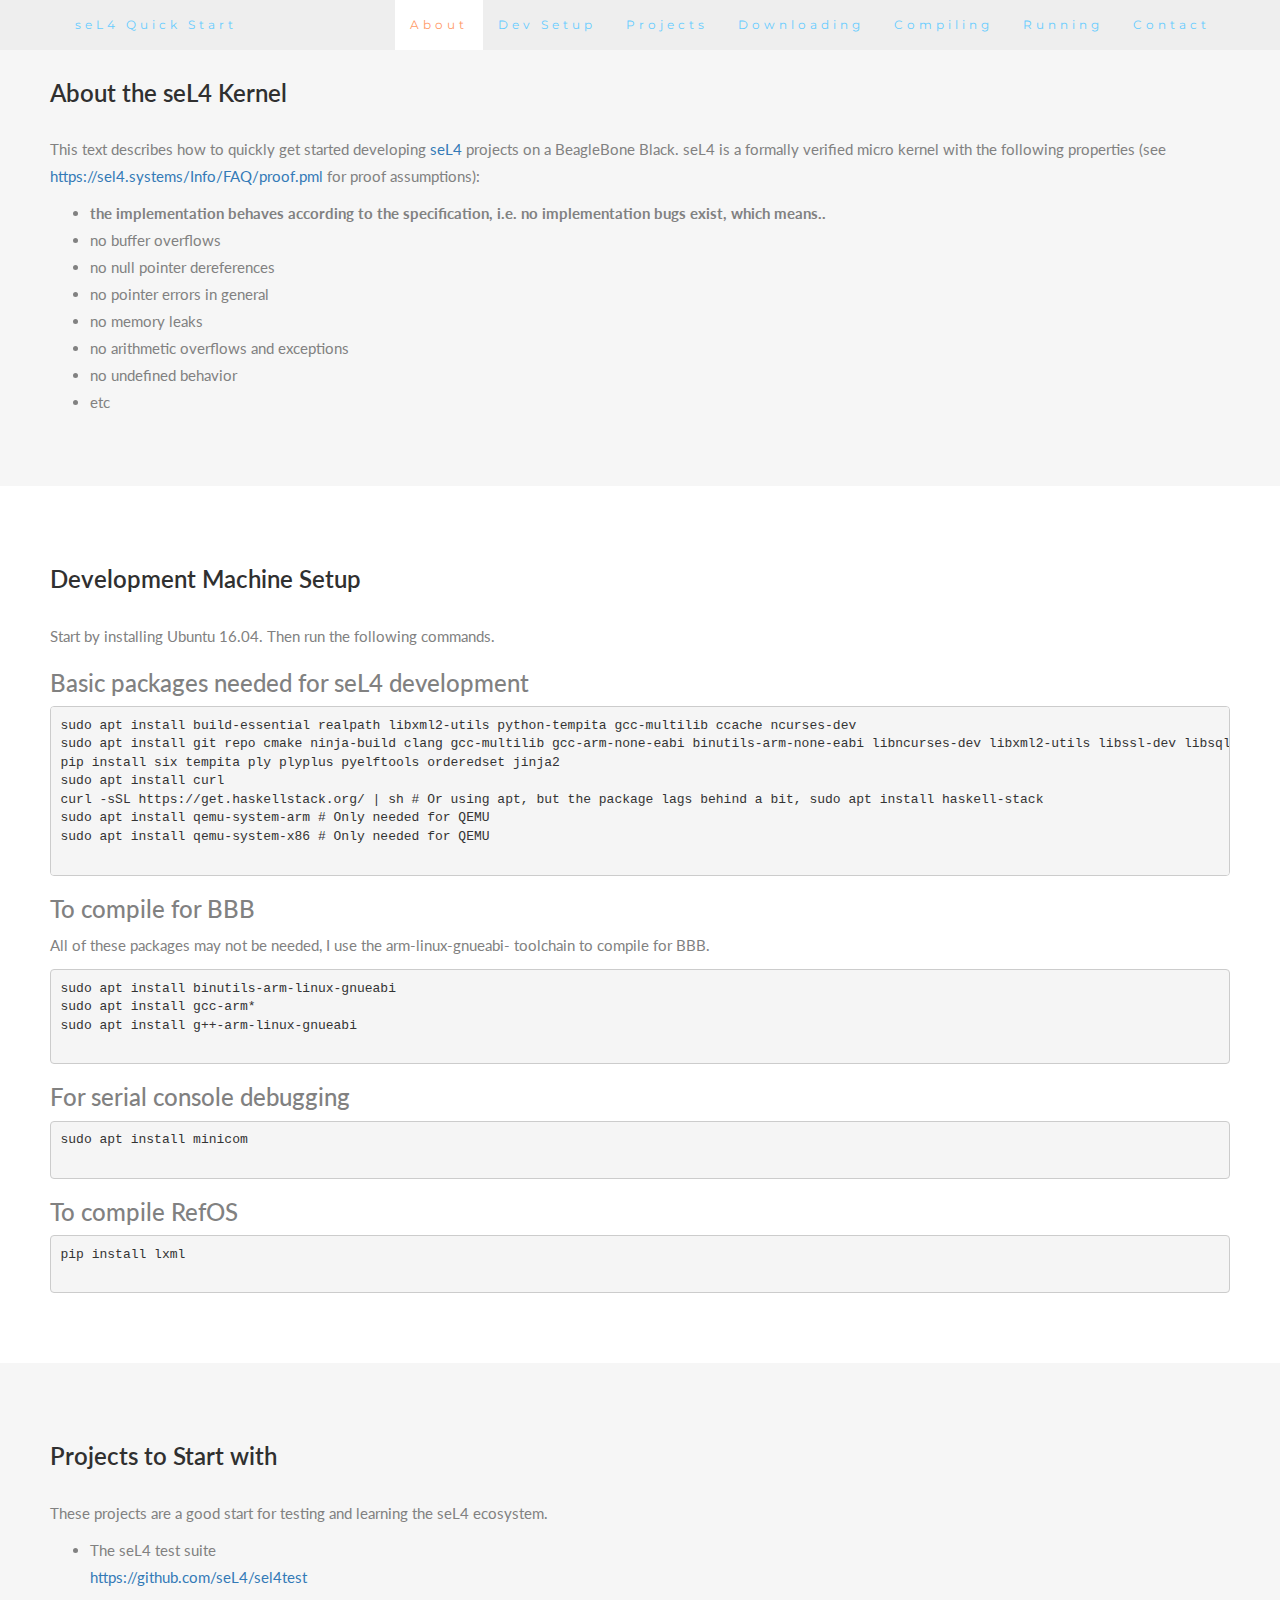
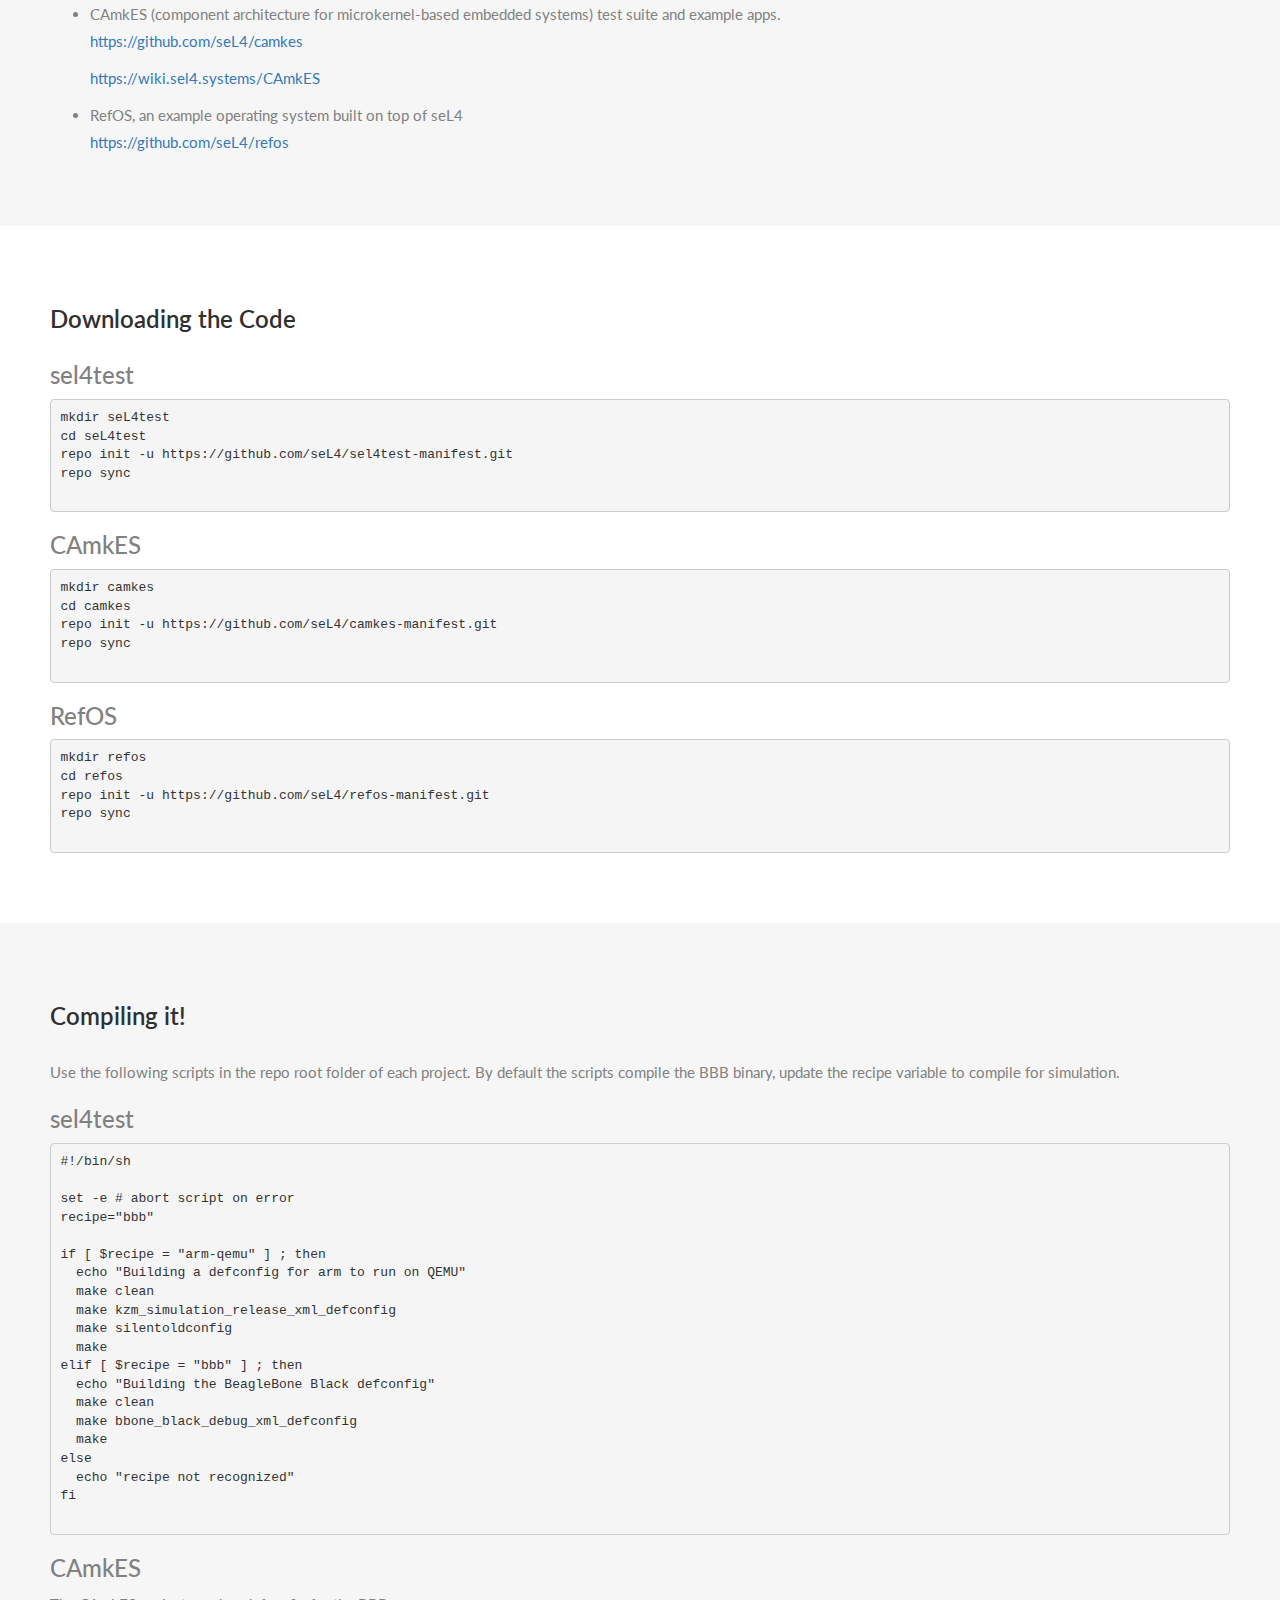
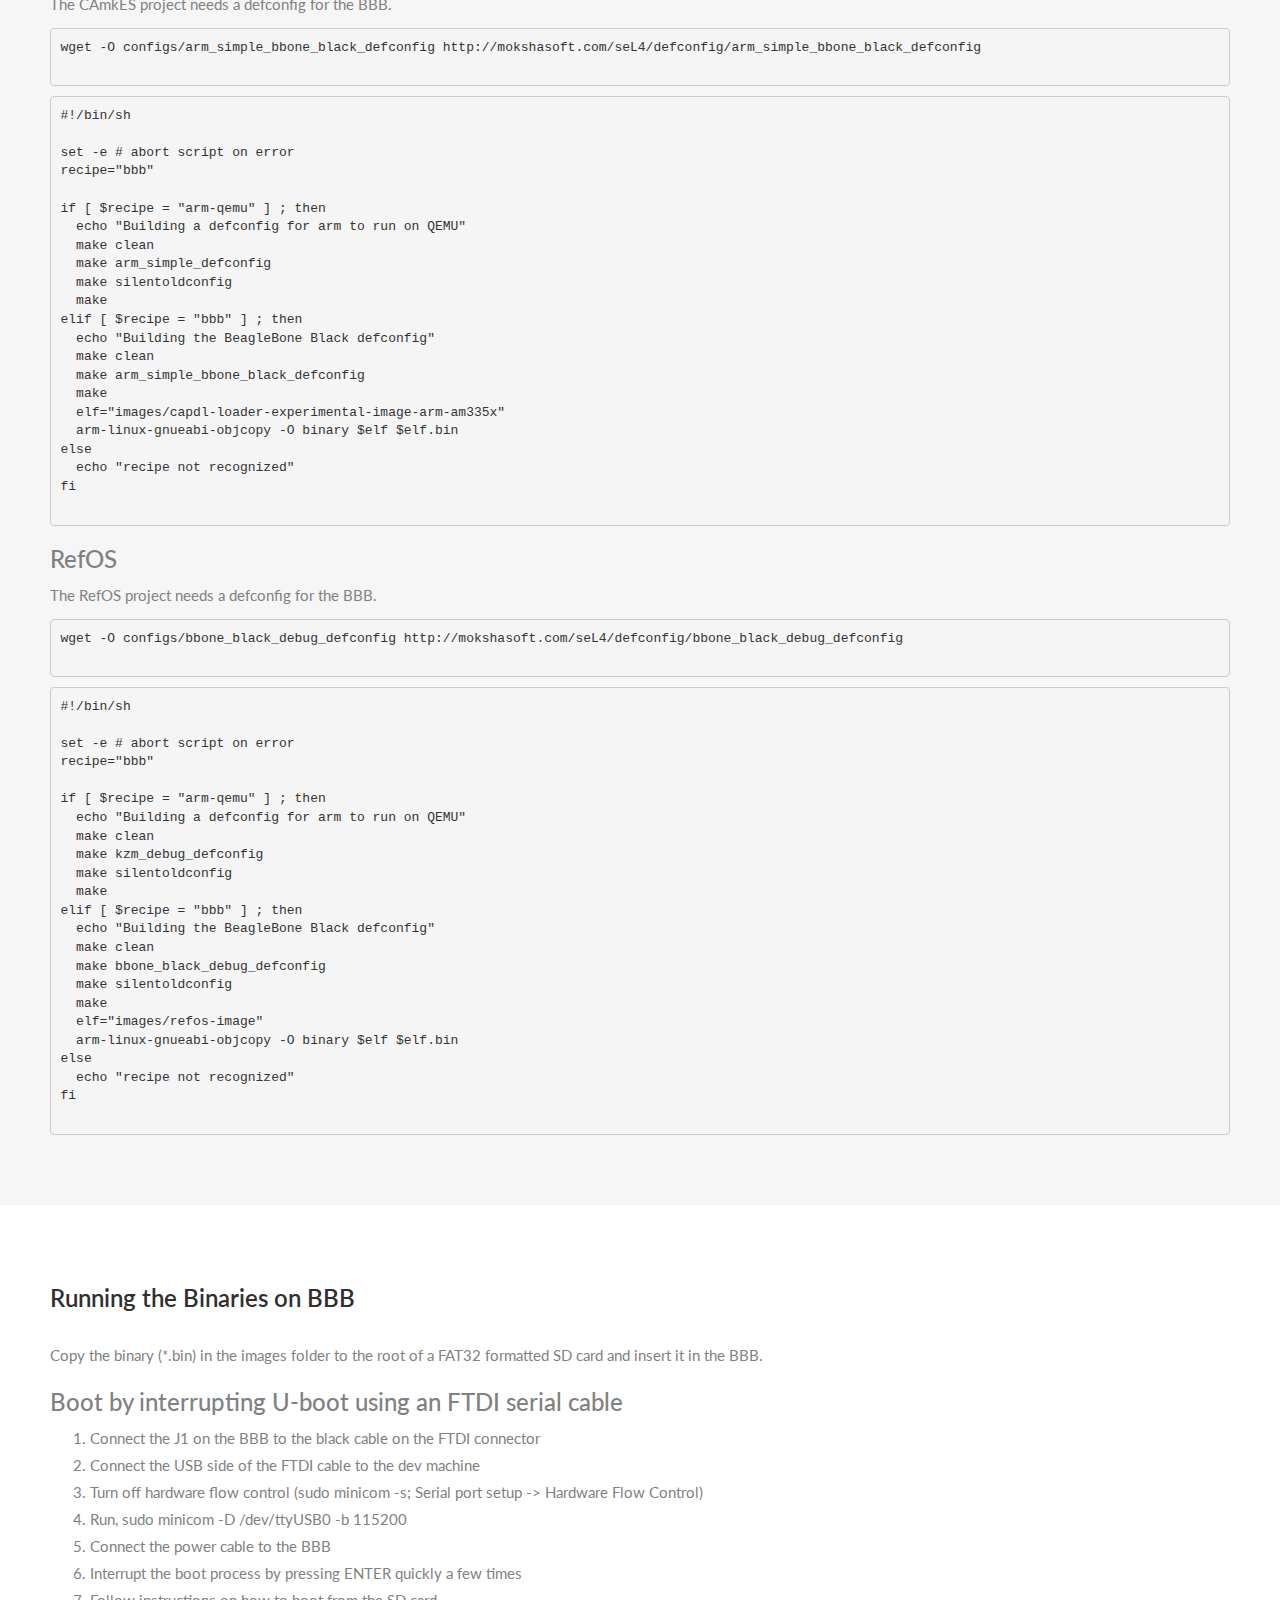
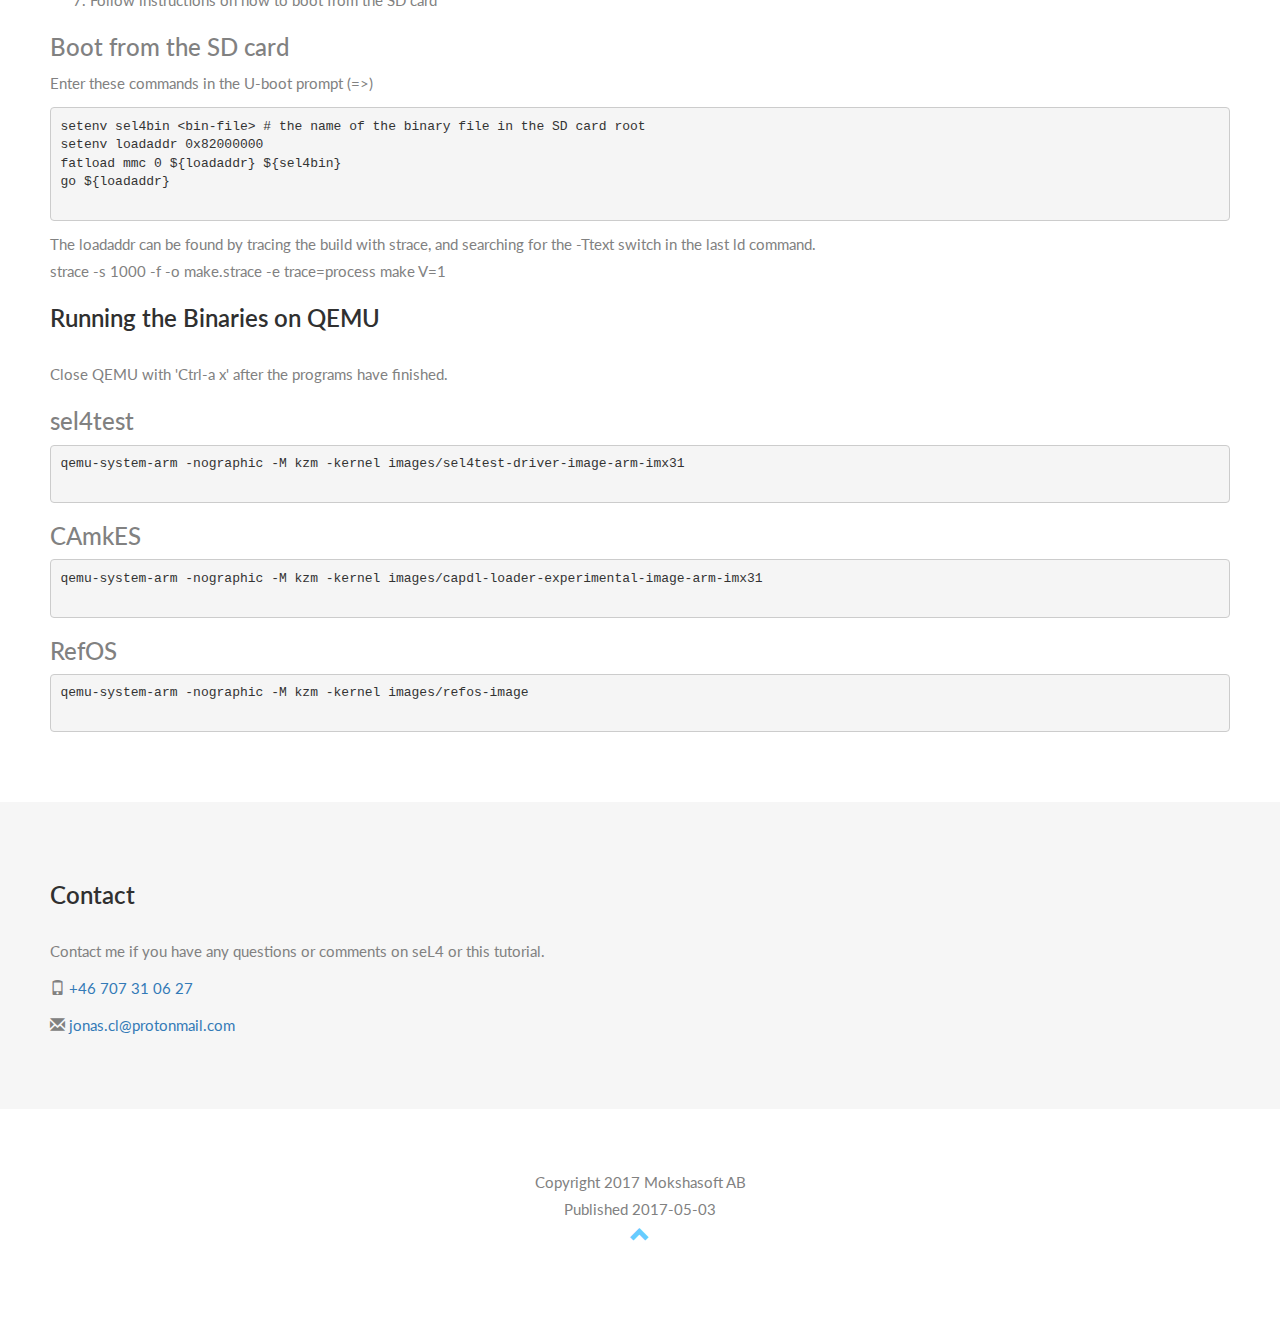
==== index.html @ 3c660209 "The seL4 Quick Start Guide on mokshasoft.com" ====
<!DOCTYPE html>
<html lang="en">
<head>
  <title>Mokshasoft AB - seL4 Quick Start</title>
  <meta charset="utf-8">
  <meta name="viewport" content="width=device-width, initial-scale=1">

  <link rel="stylesheet" href="https://maxcdn.bootstrapcdn.com/bootstrap/3.3.7/css/bootstrap.min.css">
  <link href="https://fonts.googleapis.com/css?family=Montserrat" rel="stylesheet" type="text/css">
  <link href="https://fonts.googleapis.com/css?family=Lato" rel="stylesheet" type="text/css">
  <script src="https://ajax.googleapis.com/ajax/libs/jquery/3.1.1/jquery.min.js"></script>
  <script src="https://maxcdn.bootstrapcdn.com/bootstrap/3.3.7/js/bootstrap.min.js"></script>
  <link rel="stylesheet" media="screen" href="https://fontlibrary.org/face/cmu-serif" type="text/css"/>

  <style>
  body {
      font: 400 15px Lato, sans-serif;
      line-height: 1.8;
      color: #818181;
  }
  h2 {
      font-size: 24px;
      color: #303030;
      font-weight: 600;
      margin-bottom: 30px;
  }
  h4 {
      font-size: 19px;
      line-height: 1.375em;
      color: #303030;
      font-weight: 400;
      margin-bottom: 30px;
  }
  .jumbotron {
      background-color: #ffffff;
      color: #fff;
      padding: 70px 25px 40px 25px;
      font-family: Montserrat, sans-serif;
  }
  .container-fluid {
      padding: 60px 50px;
  }
  .bg-grey {
      background-color: #f6f6f6;
  }
  .item h4 {
      font-size: 19px;
      line-height: 1.375em;
      font-weight: 400;
      font-style: italic;
      margin: 70px 0;
  }
  .item span {
      font-style: normal;
  }
  .navbar {
      margin-bottom: 0;
      background-color: #eeeeee;
      z-index: 9999;
      border: 0;
      font-size: 12px !important;
      line-height: 1.42857143 !important;
      letter-spacing: 4px;
      border-radius: 0;
      font-family: Montserrat, sans-serif;
  }
  .navbar li a, .navbar .navbar-brand {
      color: #66ccff !important;
  }
  .navbar-nav li a:hover, .navbar-nav li.active a {
      color: #ff9966 !important;
      background-color: #fff !important;
  }
  .navbar-default .navbar-toggle {
      border-color: transparent;
      color: #fff !important;
  }
  footer .glyphicon {
      font-size: 20px;
      margin-bottom: 20px;
      color: #66ccff;
  }
  .slideanim {visibility:hidden;}
  .slide {
      animation-name: slide;
      -webkit-animation-name: slide;
      animation-duration: 1s;
      -webkit-animation-duration: 1s;
      visibility: visible;
  }
  @keyframes slide {
    0% {
      opacity: 0;
      -webkit-transform: translateY(70%);
    }
    100% {
      opacity: 1;
      -webkit-transform: translateY(0%);
    }
  }
  @-webkit-keyframes slide {
    0% {
      opacity: 0;
      -webkit-transform: translateY(70%);
    }
    100% {
      opacity: 1;
      -webkit-transform: translateY(0%);
    }
  }
  @media screen and (max-width: 768px) {
    .col-sm-4 {
      text-align: center;
      margin: 25px 0;
    }
    .btn-lg {
        width: 100%;
        margin-bottom: 35px;
    }
  }
  </style>
</head>
<body id="menu" data-spy="scroll" data-target=".navbar" data-offset="60">

<nav class="navbar navbar-default navbar-fixed-top">
  <div class="container">
    <div class="navbar-header">
      <button type="button" class="navbar-toggle" data-toggle="collapse" data-target="#myNavbar">
        <span class="icon-bar"></span>
        <span class="icon-bar"></span>
        <span class="icon-bar"></span>
      </button>
      <div>
        <a class="navbar-brand" href="#menu" style="padding-left:20px;font-size:12px;">seL4 Quick Start</a>
      </div>
    </div>
    <div class="collapse navbar-collapse" id="myNavbar">
      <ul class="nav navbar-nav navbar-right">
        <li><a href="#about">About</a></li>
        <li><a href="#devsetup">Dev Setup</a></li>
        <li><a href="#projects">Projects</a></li>
        <li><a href="#downloading">Downloading</a></li>
        <li><a href="#compiling">Compiling</a></li>
        <li><a href="#running">Running</a></li>
        <li><a href="#contact">Contact</a></li>
      </ul>
    </div>
  </div>
</nav>

<!-- Container (About) -->
<div id="about" class="container-fluid bg-grey">
  <div class="row">
    <div class="col-sm-12">
      <h2>About the seL4 Kernel</h2>
      <p>This text describes how to quickly get started developing <a href="https://sel4.systems">seL4</a> projects on a BeagleBone Black. seL4 is a formally verified micro kernel with the following properties (see <a href="https://sel4.systems/Info/FAQ/proof.pml">https://sel4.systems/Info/FAQ/proof.pml</a> for proof assumptions):</p>

      <ul>
        <li><b>the implementation behaves according to the specification, i.e. no implementation bugs exist, which means..</b></li>
        <li>no buffer overflows</li>
        <li>no null pointer dereferences</li>
        <li>no pointer errors in general</li>
        <li>no memory leaks</li>
        <li>no arithmetic overflows and exceptions</li>
        <li>no undefined behavior</li>
        <li>etc</li>
      </ul>
    </div>
  </div>
</div>

<!-- Container (Dev Setup) -->
<div id="devsetup" class="container-fluid">
  <div class="row">
    <div class="col-sm-12">
      <h2>Development Machine Setup</h2>
      <p>Start by installing Ubuntu 16.04. Then run the following commands.</p>
      <h3>Basic packages needed for seL4 development</h3>
      <pre>
sudo apt install build-essential realpath libxml2-utils python-tempita gcc-multilib ccache ncurses-dev
sudo apt install git repo cmake ninja-build clang gcc-multilib gcc-arm-none-eabi binutils-arm-none-eabi libncurses-dev libxml2-utils libssl-dev libsqlite3-dev libcunit1-dev expect python-pip
pip install six tempita ply plyplus pyelftools orderedset jinja2
sudo apt install curl
curl -sSL https://get.haskellstack.org/ | sh # Or using apt, but the package lags behind a bit, sudo apt install haskell-stack
sudo apt install qemu-system-arm # Only needed for QEMU
sudo apt install qemu-system-x86 # Only needed for QEMU
      </pre>
      <h3>To compile for BBB</h3>
      <p>All of these packages may not be needed, I use the arm-linux-gnueabi- toolchain to compile for BBB.</p>
      <pre>
sudo apt install binutils-arm-linux-gnueabi
sudo apt install gcc-arm*
sudo apt install g++-arm-linux-gnueabi
      </pre>
      <h3>For serial console debugging</h3>
      <pre>
sudo apt install minicom
      </pre>
      <h3>To compile RefOS</h3>
      <pre>
pip install lxml
      </pre>
    </div>
  </div>
</div>

<!-- Container (Projects) -->
<div id="projects" class="container-fluid bg-grey">
  <div class="row">
    <div class="col-sm-12">
      <h2>Projects to Start with</h2>
      <p>These projects are a good start for testing and learning the seL4 ecosystem.</p>
      <ul>
        <li>The seL4 test suite
          <p><a href="https://github.com/seL4/sel4test">https://github.com/seL4/sel4test</a></p>
        </li>
        <li>CAmkES (component architecture for microkernel-based embedded systems) test suite and example apps.
          <p><a href="https://github.com/seL4/camkes">https://github.com/seL4/camkes</a></p>
          <p><a href="https://wiki.sel4.systems/CAmkES/">https://wiki.sel4.systems/CAmkES</a></p>
        </li>
        <li>RefOS, an example operating system built on top of seL4
          <p><a href="https://github.com/seL4/refos">https://github.com/seL4/refos</a></p>
        </li>
      </ul>
    </div>
  </div>
</div>

<!-- Container (Downloading) -->
<div id="downloading" class="container-fluid">
  <div class="row">
    <div class="col-sm-12">
      <h2>Downloading the Code</h2>
      <h3>sel4test</h3>
      <pre>
mkdir seL4test
cd seL4test
repo init -u https://github.com/seL4/sel4test-manifest.git
repo sync
      </pre>
      <h3>CAmkES</h3>
      <pre>
mkdir camkes
cd camkes
repo init -u https://github.com/seL4/camkes-manifest.git
repo sync
      </pre>
      <h3>RefOS</h3>
      <pre>
mkdir refos
cd refos
repo init -u https://github.com/seL4/refos-manifest.git
repo sync
      </pre>
    </div>
  </div>
</div>

<!-- Container (Compiling) -->
<div id="compiling" class="container-fluid bg-grey">
  <div class="row">
    <div class="col-sm-12">
      <h2>Compiling it!</h2>
      <p>Use the following scripts in the repo root folder of each project. By default the scripts compile the BBB binary, update the recipe variable to compile for simulation.</p>
      <h3>sel4test</h3>
      <pre>
#!/bin/sh

set -e # abort script on error
recipe="bbb"

if [ $recipe = "arm-qemu" ] ; then
  echo "Building a defconfig for arm to run on QEMU"
  make clean
  make kzm_simulation_release_xml_defconfig
  make silentoldconfig
  make
elif [ $recipe = "bbb" ] ; then
  echo "Building the BeagleBone Black defconfig"
  make clean
  make bbone_black_debug_xml_defconfig
  make
else
  echo "recipe not recognized"
fi
      </pre>
      <h3>CAmkES</h3>
      <p>The CAmkES project needs a defconfig for the BBB.</p>
      <pre>
wget -O configs/arm_simple_bbone_black_defconfig http://mokshasoft.com/seL4/defconfig/arm_simple_bbone_black_defconfig
      </pre>
      <pre>
#!/bin/sh

set -e # abort script on error
recipe="bbb"

if [ $recipe = "arm-qemu" ] ; then
  echo "Building a defconfig for arm to run on QEMU"
  make clean
  make arm_simple_defconfig
  make silentoldconfig
  make
elif [ $recipe = "bbb" ] ; then
  echo "Building the BeagleBone Black defconfig"
  make clean
  make arm_simple_bbone_black_defconfig
  make
  elf="images/capdl-loader-experimental-image-arm-am335x"
  arm-linux-gnueabi-objcopy -O binary $elf $elf.bin
else
  echo "recipe not recognized"
fi
      </pre>
      <h3>RefOS</h3>
      <p>The RefOS project needs a defconfig for the BBB.</p>
      <pre>
wget -O configs/bbone_black_debug_defconfig http://mokshasoft.com/seL4/defconfig/bbone_black_debug_defconfig
      </pre>
      <pre>
#!/bin/sh

set -e # abort script on error
recipe="bbb"

if [ $recipe = "arm-qemu" ] ; then
  echo "Building a defconfig for arm to run on QEMU"
  make clean
  make kzm_debug_defconfig
  make silentoldconfig
  make
elif [ $recipe = "bbb" ] ; then
  echo "Building the BeagleBone Black defconfig"
  make clean
  make bbone_black_debug_defconfig
  make silentoldconfig
  make
  elf="images/refos-image"
  arm-linux-gnueabi-objcopy -O binary $elf $elf.bin
else
  echo "recipe not recognized"
fi
      </pre>
    </div>
  </div>
</div>

<!-- Container (Running) -->
<div id="running" class="container-fluid">
  <div class="row">
    <div class="col-sm-12">
      <h2>Running the Binaries on BBB</h2>
      <p>Copy the binary (*.bin) in the images folder to the root of a FAT32 formatted SD card and insert it in the BBB.</p>
      <h3>Boot by interrupting U-boot using an FTDI serial cable</h3>
      <ol>
        <li>Connect the J1 on the BBB to the black cable on the FTDI connector</li>
        <li>Connect the USB side of the FTDI cable to the dev machine</li>
        <li>Turn off hardware flow control (sudo minicom -s; Serial port setup -> Hardware Flow Control)</li>
        <li>Run, sudo minicom -D /dev/ttyUSB0 -b 115200</li>
        <li>Connect the power cable to the BBB</li>
        <li>Interrupt the boot process by pressing ENTER quickly a few times</li>
        <li>Follow instructions on how to boot from the SD card</li>
      </ol>
      <h3>Boot from the SD card</h3>
      <p>Enter these commands in the U-boot prompt (=>)</p>
      <pre>
setenv sel4bin &lt;bin-file&gt; # the name of the binary file in the SD card root
setenv loadaddr 0x82000000
fatload mmc 0 ${loadaddr} ${sel4bin}
go ${loadaddr}
      </pre>
      <p>The loadaddr can be found by tracing the build with strace, and searching for the -Ttext switch in the last ld command.<br>
      strace -s 1000 -f -o make.strace -e trace=process make V=1</p>
      <h2>Running the Binaries on QEMU</h2>
      <p>Close QEMU with 'Ctrl-a x' after the programs have finished.</p>
      <h3>sel4test</h3>
      <pre>
qemu-system-arm -nographic -M kzm -kernel images/sel4test-driver-image-arm-imx31
      </pre>
      <h3>CAmkES</h3>
      <pre>
qemu-system-arm -nographic -M kzm -kernel images/capdl-loader-experimental-image-arm-imx31
      </pre>
      <h3>RefOS</h3>
      <pre>
qemu-system-arm -nographic -M kzm -kernel images/refos-image
      </pre>
    </div>
  </div>
</div>

<!-- Container (Contact) -->
<div id="contact" class="container-fluid bg-grey">
  <div class="row">
    <div class="col-sm-12">
      <h2>Contact</h2>
      <p>Contact me if you have any questions or comments on seL4 or this tutorial.</p>
      <p><span class="glyphicon glyphicon-phone"></span>
        <a href="tel:+46707310627">+46 707 31 06 27</a>
      </p>
      <p><span class="glyphicon glyphicon-envelope"></span>
        <a href="mailto:jonas.cl@protonmail.com" target="_top">jonas.cl@protonmail.com</a>
      </p>
    </div>
  </div>
</div>

<footer class="container-fluid text-center">
  Copyright 2017 Mokshasoft AB</br>
  Published 2017-05-03</br>
  <a href="#menu" title="To Top">
    <span class="glyphicon glyphicon-chevron-up"></span>
  </a>
</footer>

<script>
$(document).ready(function(){
  // Add smooth scrolling to all links in navbar + footer link
  $(".navbar a, footer a[href='#menu']").on('click', function(event) {
    // Make sure this.hash has a value before overriding default behavior
    if (this.hash !== "") {
      // Prevent default anchor click behavior
      event.preventDefault();

      // Store hash
      var hash = this.hash;

      // Using jQuery's animate() method to add smooth page scroll
      // The optional number (900) specifies the number of milliseconds it takes to scroll to the specified area
      $('html, body').animate({
        scrollTop: $(hash).offset().top
      }, 900, function(){

        // Add hash (#) to URL when done scrolling (default click behavior)
        window.location.hash = hash;
      });
    } // End if
  });

  $(window).scroll(function() {
    $(".slideanim").each(function(){
      var pos = $(this).offset().top;

      var winTop = $(window).scrollTop();
        if (pos < winTop + 600) {
          $(this).addClass("slide");
        }
    });
  });
})
</script>

</body>
</html>
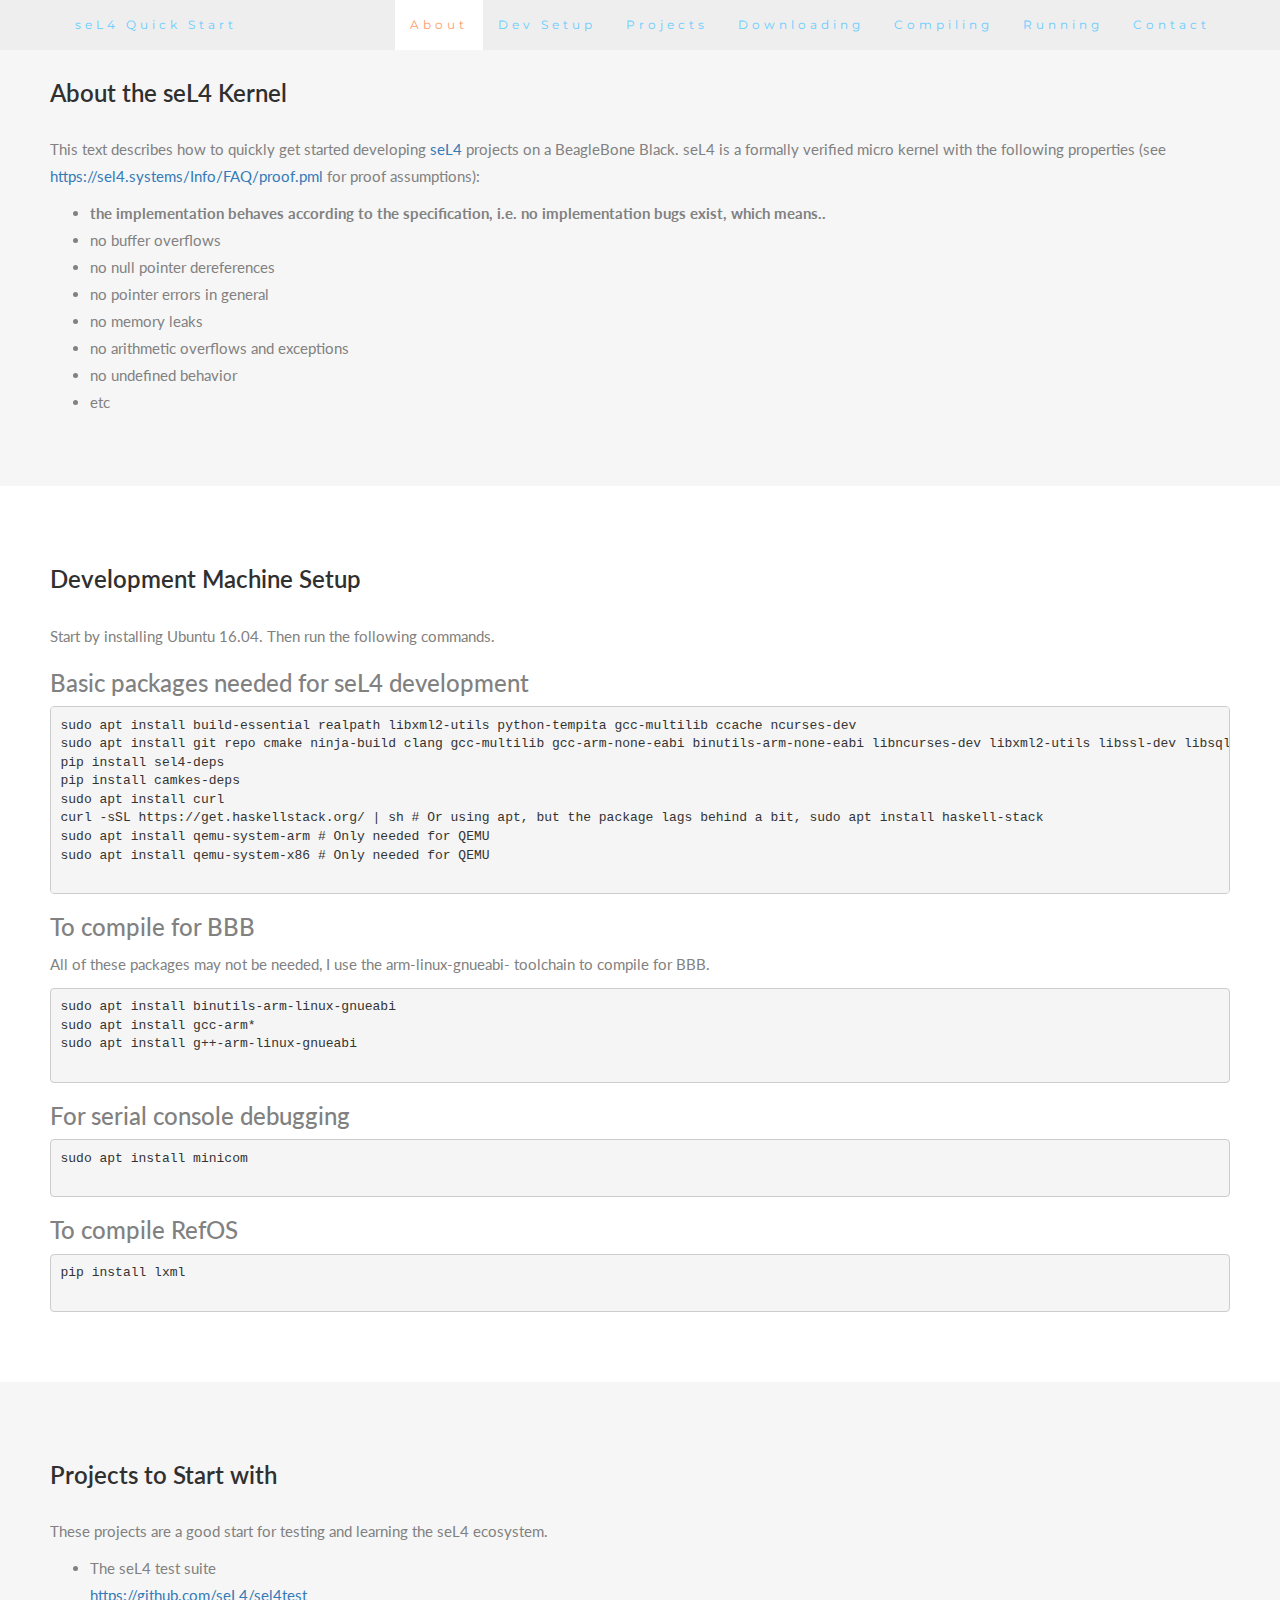
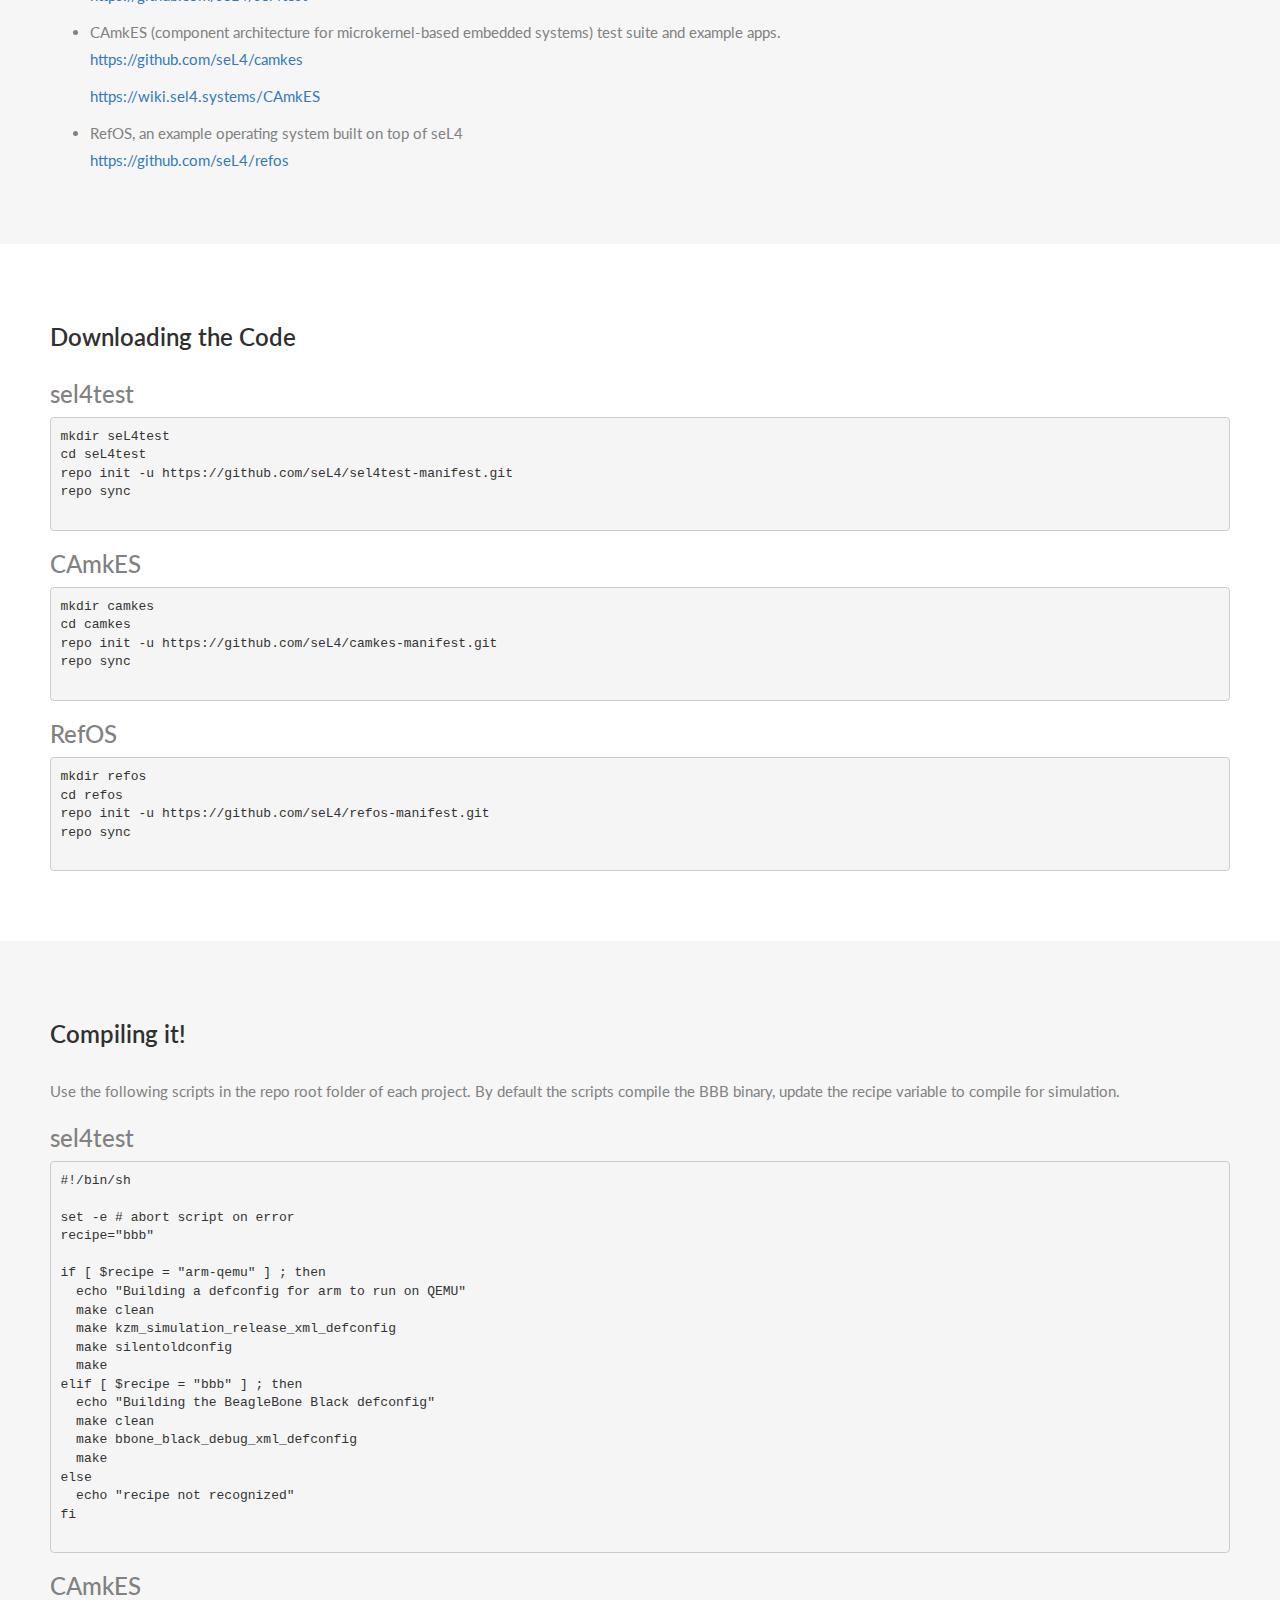
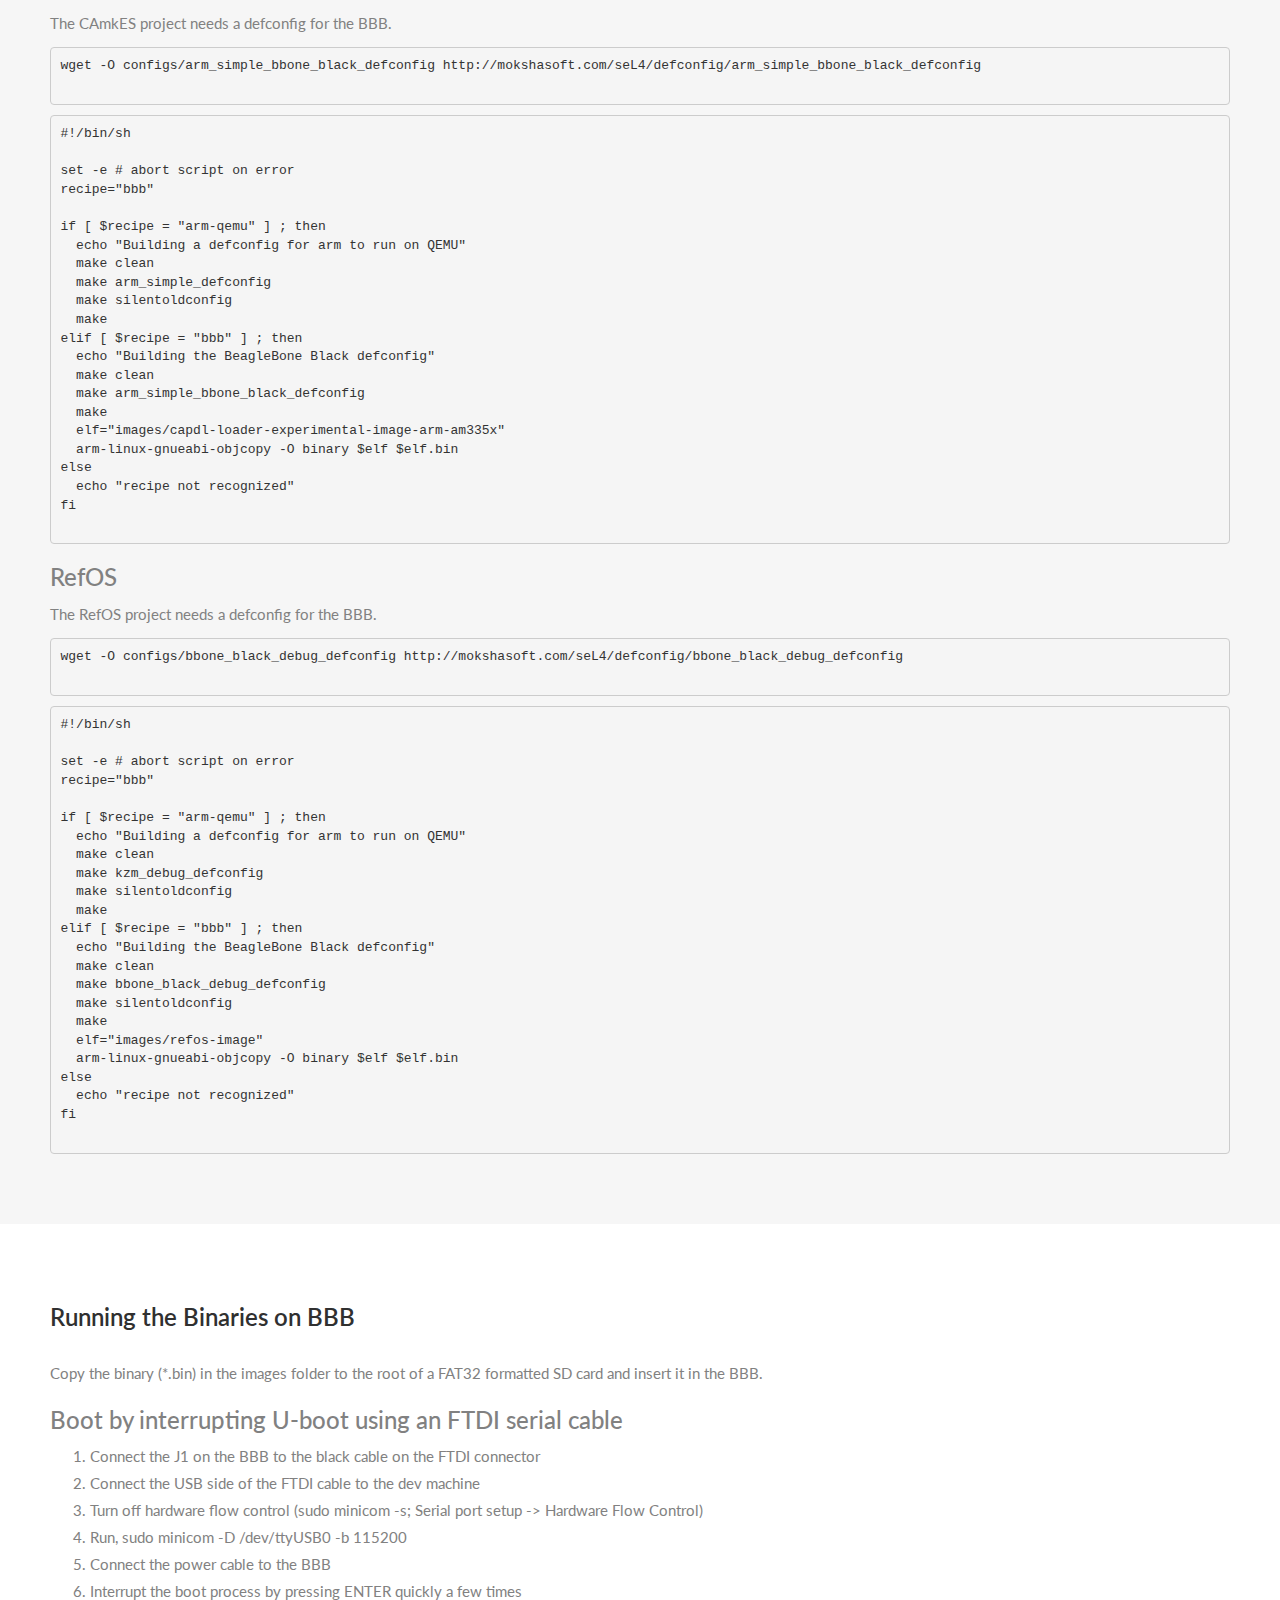
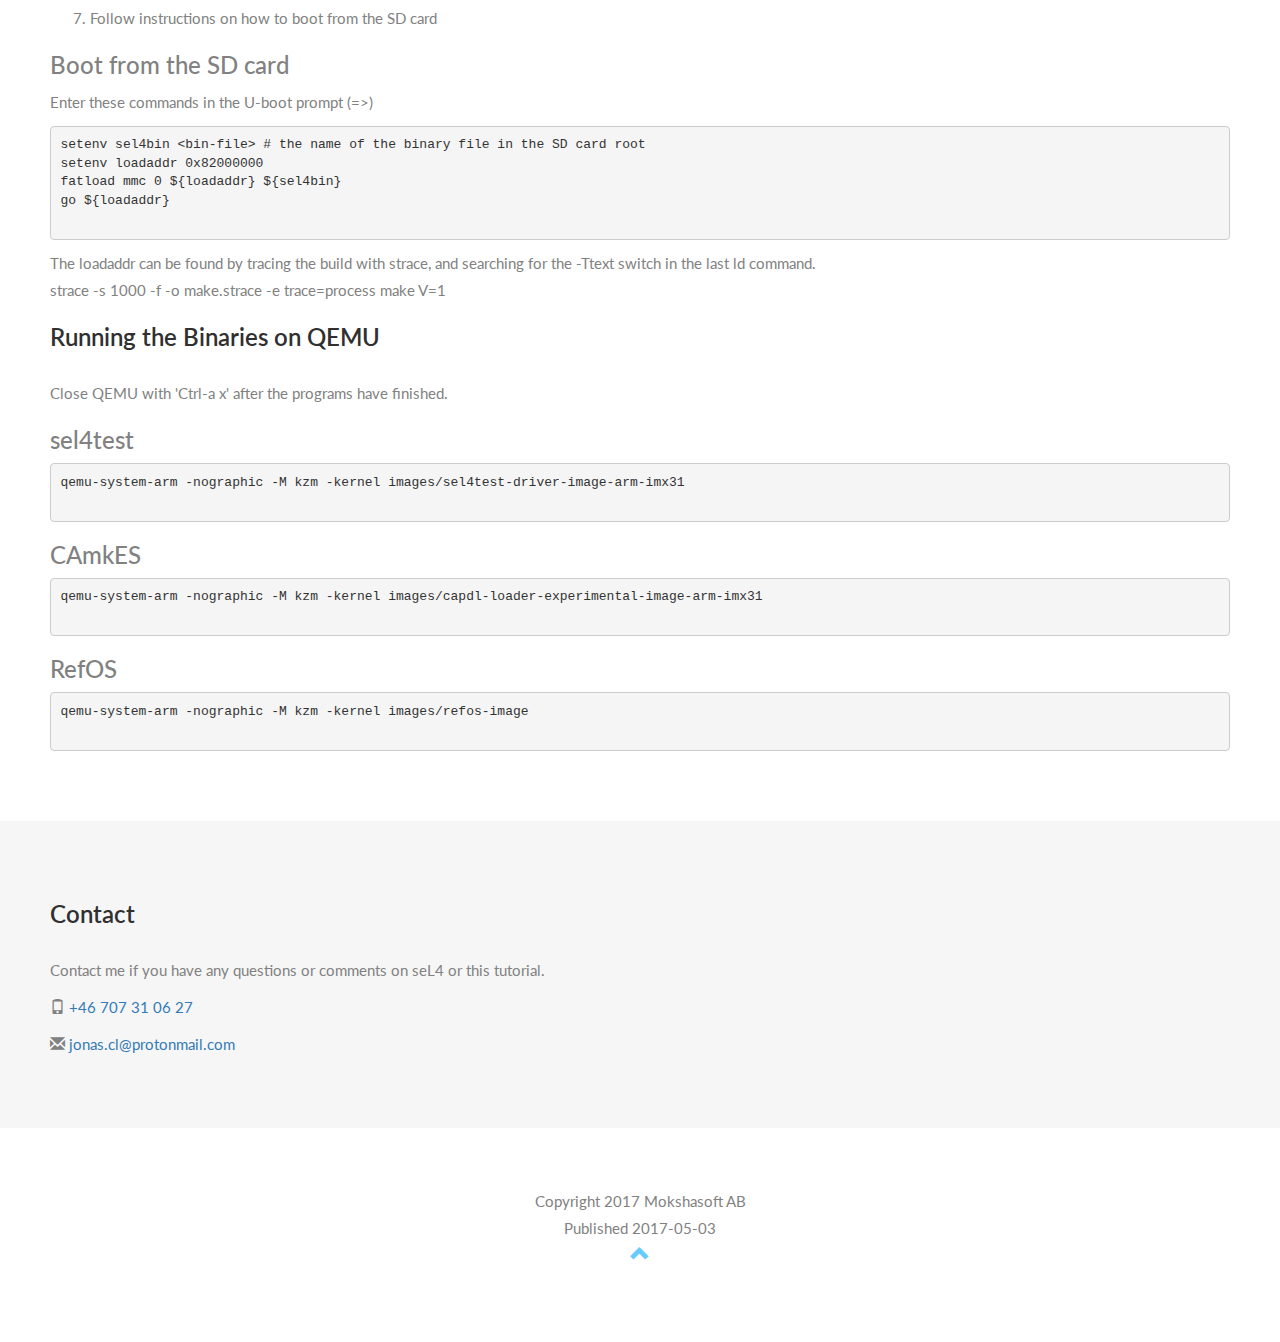
==== commit 9386fd2d: "Updated the pip install command" ====
--- a/index.html
+++ b/index.html
@@ -179,7 +179,8 @@
       <pre>
 sudo apt install build-essential realpath libxml2-utils python-tempita gcc-multilib ccache ncurses-dev
 sudo apt install git repo cmake ninja-build clang gcc-multilib gcc-arm-none-eabi binutils-arm-none-eabi libncurses-dev libxml2-utils libssl-dev libsqlite3-dev libcunit1-dev expect python-pip
-pip install six tempita ply plyplus pyelftools orderedset jinja2
+pip install sel4-deps
+pip install camkes-deps
 sudo apt install curl
 curl -sSL https://get.haskellstack.org/ | sh # Or using apt, but the package lags behind a bit, sudo apt install haskell-stack
 sudo apt install qemu-system-arm # Only needed for QEMU
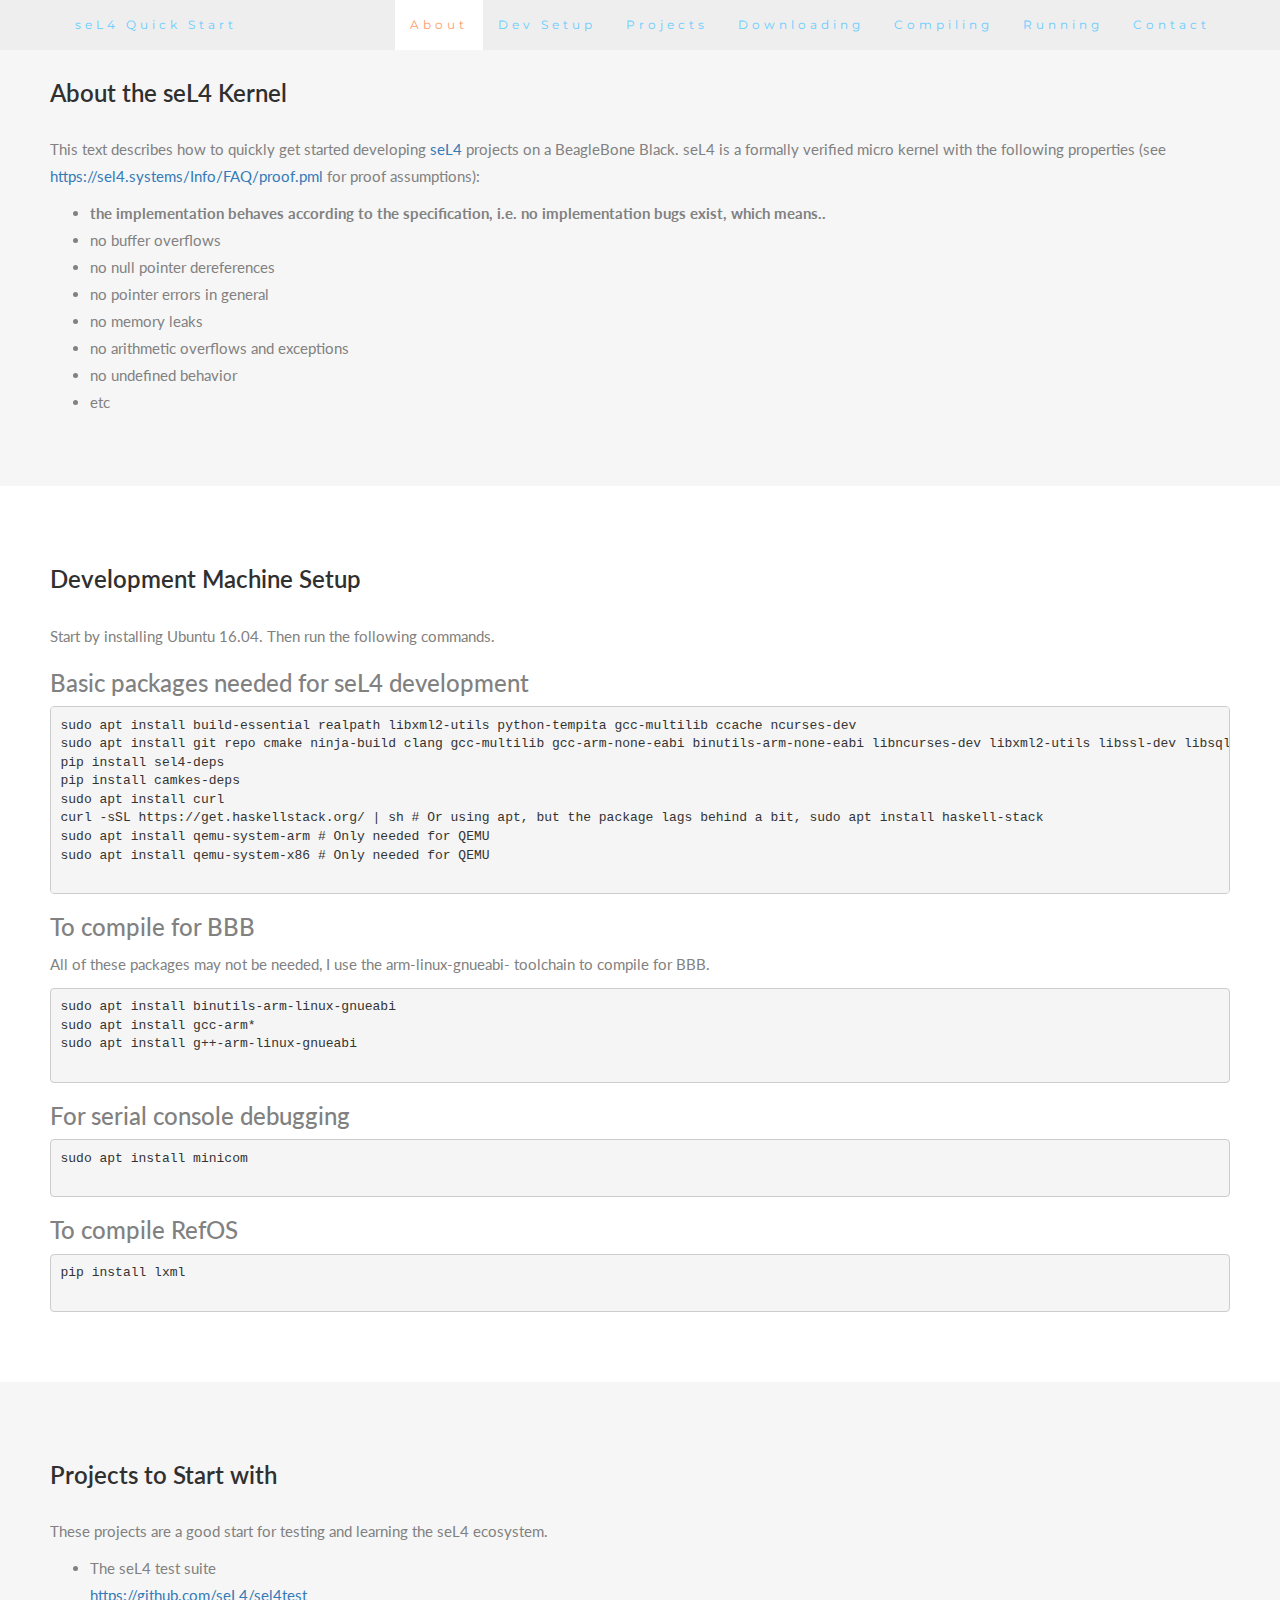
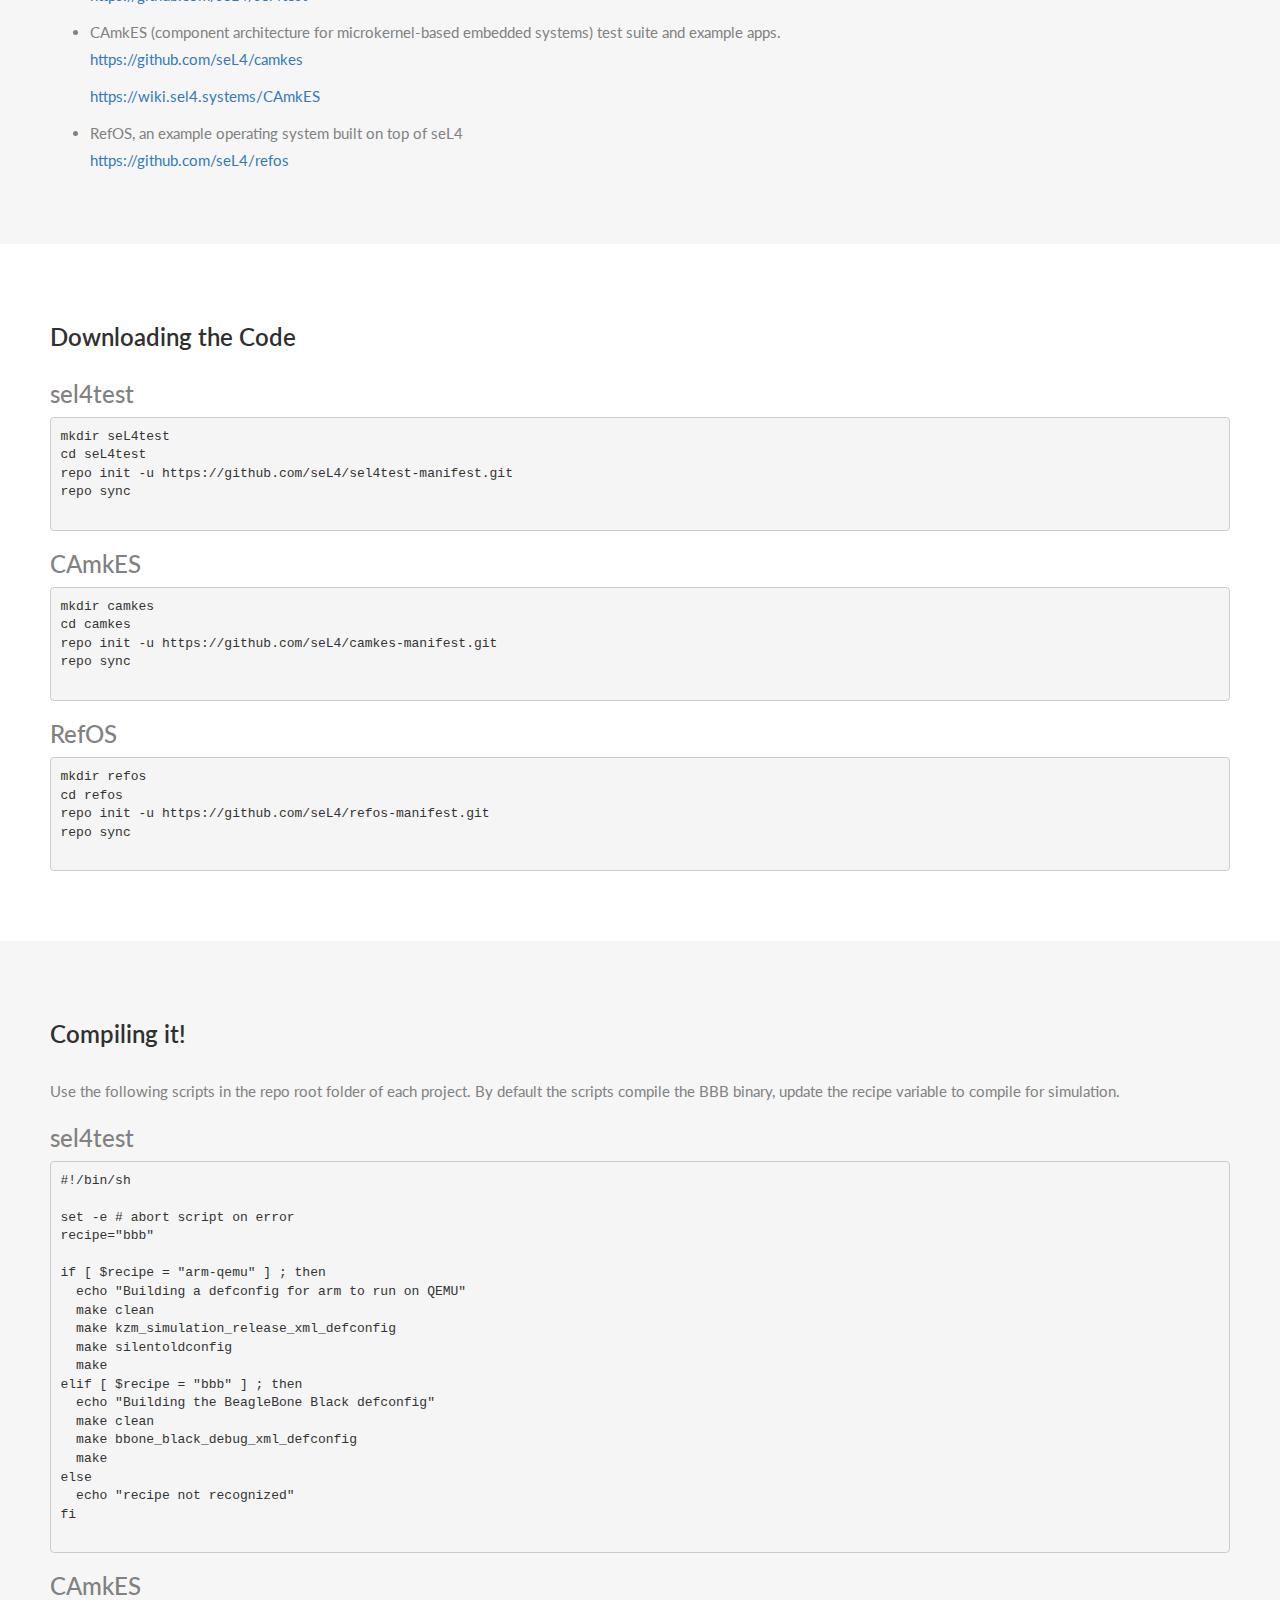
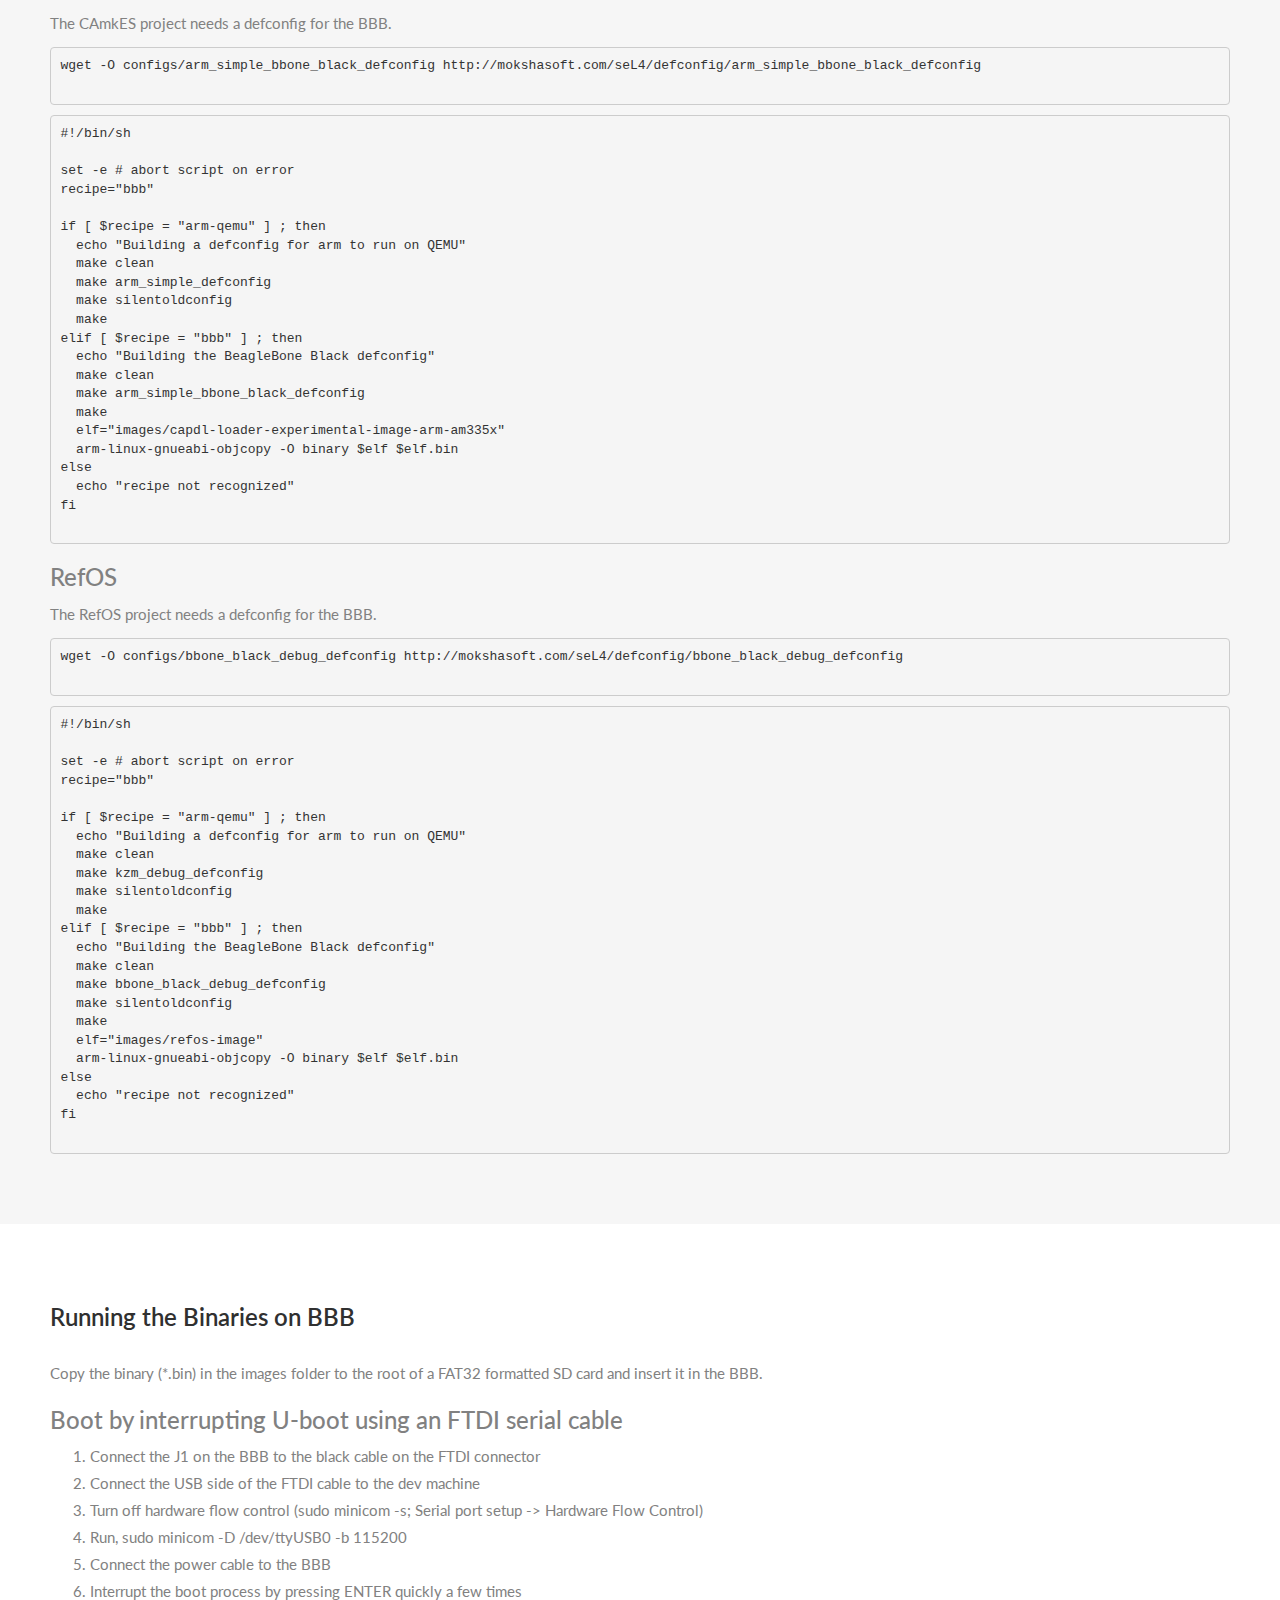
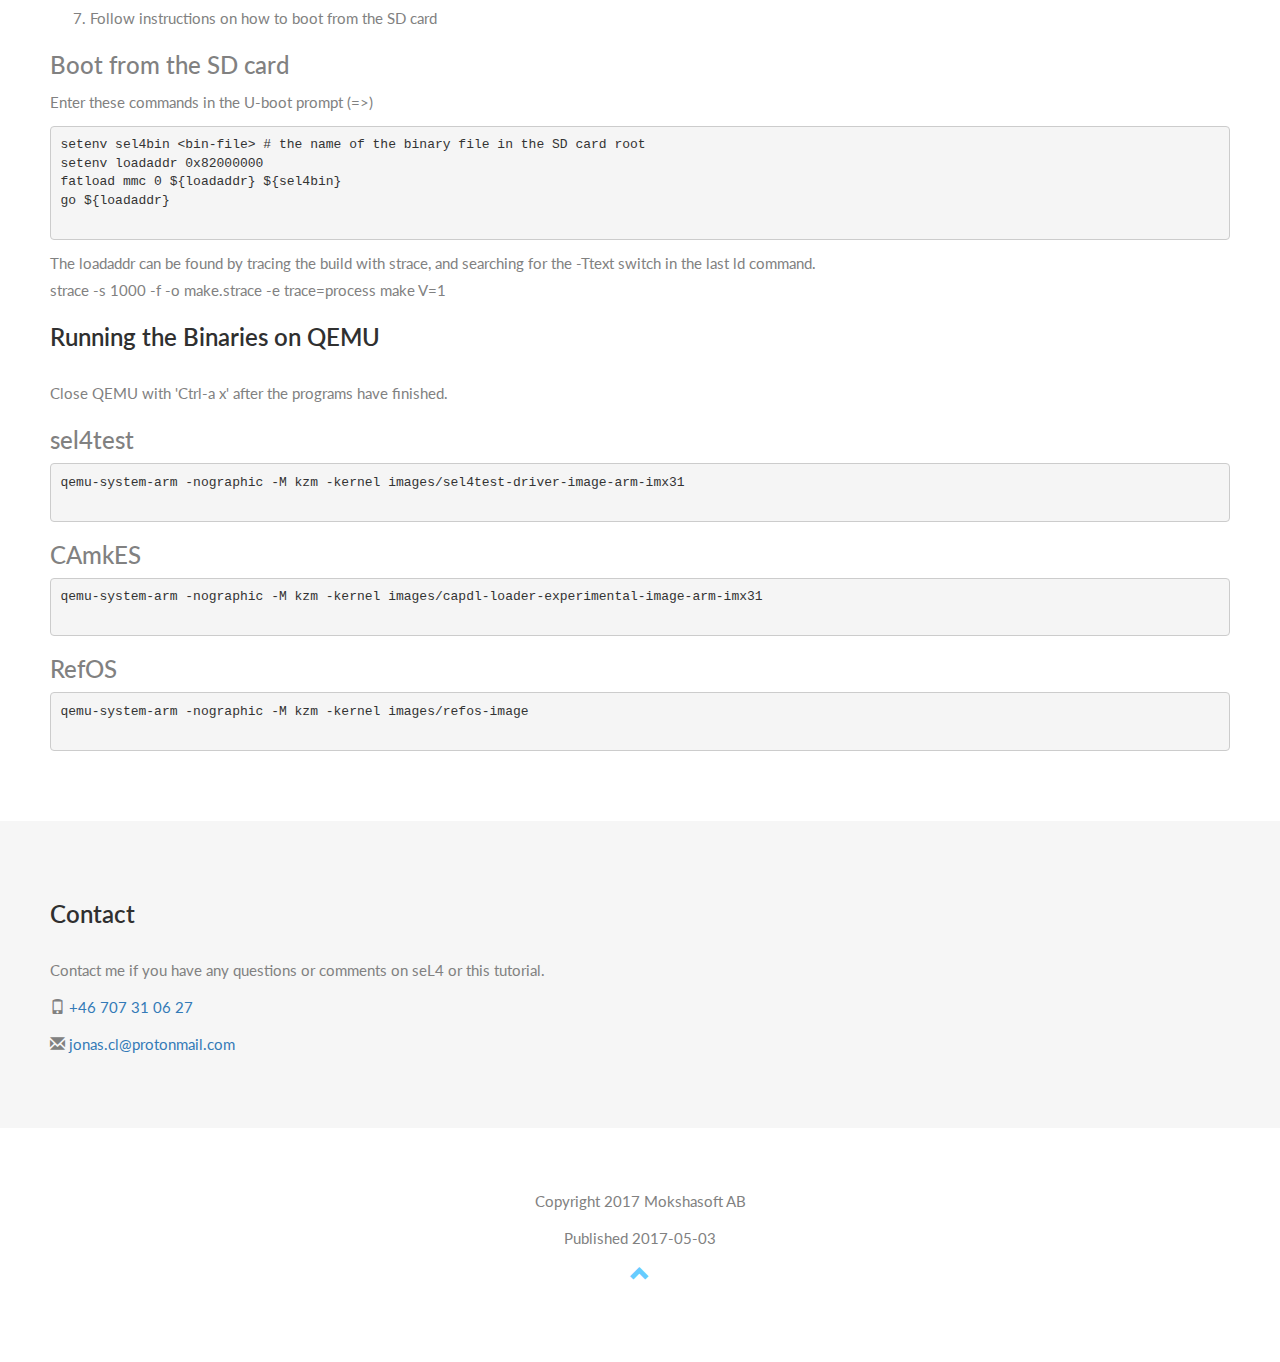
==== commit 5ed6021d: "Fixed HTML validator warnings" ====
--- a/index.html
+++ b/index.html
@@ -11,114 +11,7 @@
   <script src="https://ajax.googleapis.com/ajax/libs/jquery/3.1.1/jquery.min.js"></script>
   <script src="https://maxcdn.bootstrapcdn.com/bootstrap/3.3.7/js/bootstrap.min.js"></script>
   <link rel="stylesheet" media="screen" href="https://fontlibrary.org/face/cmu-serif" type="text/css"/>
-
-  <style>
-  body {
-      font: 400 15px Lato, sans-serif;
-      line-height: 1.8;
-      color: #818181;
-  }
-  h2 {
-      font-size: 24px;
-      color: #303030;
-      font-weight: 600;
-      margin-bottom: 30px;
-  }
-  h4 {
-      font-size: 19px;
-      line-height: 1.375em;
-      color: #303030;
-      font-weight: 400;
-      margin-bottom: 30px;
-  }
-  .jumbotron {
-      background-color: #ffffff;
-      color: #fff;
-      padding: 70px 25px 40px 25px;
-      font-family: Montserrat, sans-serif;
-  }
-  .container-fluid {
-      padding: 60px 50px;
-  }
-  .bg-grey {
-      background-color: #f6f6f6;
-  }
-  .item h4 {
-      font-size: 19px;
-      line-height: 1.375em;
-      font-weight: 400;
-      font-style: italic;
-      margin: 70px 0;
-  }
-  .item span {
-      font-style: normal;
-  }
-  .navbar {
-      margin-bottom: 0;
-      background-color: #eeeeee;
-      z-index: 9999;
-      border: 0;
-      font-size: 12px !important;
-      line-height: 1.42857143 !important;
-      letter-spacing: 4px;
-      border-radius: 0;
-      font-family: Montserrat, sans-serif;
-  }
-  .navbar li a, .navbar .navbar-brand {
-      color: #66ccff !important;
-  }
-  .navbar-nav li a:hover, .navbar-nav li.active a {
-      color: #ff9966 !important;
-      background-color: #fff !important;
-  }
-  .navbar-default .navbar-toggle {
-      border-color: transparent;
-      color: #fff !important;
-  }
-  footer .glyphicon {
-      font-size: 20px;
-      margin-bottom: 20px;
-      color: #66ccff;
-  }
-  .slideanim {visibility:hidden;}
-  .slide {
-      animation-name: slide;
-      -webkit-animation-name: slide;
-      animation-duration: 1s;
-      -webkit-animation-duration: 1s;
-      visibility: visible;
-  }
-  @keyframes slide {
-    0% {
-      opacity: 0;
-      -webkit-transform: translateY(70%);
-    }
-    100% {
-      opacity: 1;
-      -webkit-transform: translateY(0%);
-    }
-  }
-  @-webkit-keyframes slide {
-    0% {
-      opacity: 0;
-      -webkit-transform: translateY(70%);
-    }
-    100% {
-      opacity: 1;
-      -webkit-transform: translateY(0%);
-    }
-  }
-  @media screen and (max-width: 768px) {
-    .col-sm-4 {
-      text-align: center;
-      margin: 25px 0;
-    }
-    .btn-lg {
-        width: 100%;
-        margin-bottom: 35px;
-    }
-  }
-  </style>
+  <link rel="stylesheet" href="./css/master.css" type="text/css">
 </head>
 <body id="menu" data-spy="scroll" data-target=".navbar" data-offset="60">
 
@@ -407,8 +300,8 @@
 </div>
 
 <footer class="container-fluid text-center">
-  Copyright 2017 Mokshasoft AB</br>
-  Published 2017-05-03</br>
+  <p>Copyright 2017 Mokshasoft AB</p>
+  <p>Published 2017-05-03</p>
   <a href="#menu" title="To Top">
     <span class="glyphicon glyphicon-chevron-up"></span>
   </a>
@@ -453,4 +346,3 @@
 
 </body>
 </html>
-
--- a/css/master.css
+++ b/css/master.css
@@ -0,0 +1,106 @@
+body {
+    font: 400 15px Lato, sans-serif;
+    line-height: 1.8;
+    color: #818181;
+}
+h2 {
+    font-size: 24px;
+    color: #303030;
+    font-weight: 600;
+    margin-bottom: 30px;
+}
+h4 {
+    font-size: 19px;
+    line-height: 1.375em;
+    color: #303030;
+    font-weight: 400;
+    margin-bottom: 30px;
+}
+.jumbotron {
+    background-color: #ffffff;
+    color: #fff;
+    padding: 70px 25px 40px 25px;
+    font-family: Montserrat, sans-serif;
+}
+.container-fluid {
+    padding: 60px 50px;
+}
+.bg-grey {
+    background-color: #f6f6f6;
+}
+.item h4 {
+    font-size: 19px;
+    line-height: 1.375em;
+    font-weight: 400;
+    font-style: italic;
+    margin: 70px 0;
+}
+.item span {
+    font-style: normal;
+}
+.navbar {
+    margin-bottom: 0;
+    background-color: #eeeeee;
+    z-index: 9999;
+    border: 0;
+    font-size: 12px !important;
+    line-height: 1.42857143 !important;
+    letter-spacing: 4px;
+    border-radius: 0;
+    font-family: Montserrat, sans-serif;
+}
+.navbar li a, .navbar .navbar-brand {
+    color: #66ccff !important;
+}
+.navbar-nav li a:hover, .navbar-nav li.active a {
+    color: #ff9966 !important;
+    background-color: #fff !important;
+}
+.navbar-default .navbar-toggle {
+    border-color: transparent;
+    color: #fff !important;
+}
+footer .glyphicon {
+    font-size: 20px;
+    margin-bottom: 20px;
+    color: #66ccff;
+}
+.slideanim {visibility:hidden;}
+.slide {
+    animation-name: slide;
+    -webkit-animation-name: slide;
+    animation-duration: 1s;
+    -webkit-animation-duration: 1s;
+    visibility: visible;
+}
+@keyframes slide {
+    0% {
+        opacity: 0;
+        -webkit-transform: translateY(70%);
+    }
+    100% {
+        opacity: 1;
+        -webkit-transform: translateY(0%);
+    }
+}
+@-webkit-keyframes slide {
+    0% {
+        opacity: 0;
+        -webkit-transform: translateY(70%);
+    }
+    100% {
+        opacity: 1;
+        -webkit-transform: translateY(0%);
+    }
+}
+@media screen and (max-width: 768px) {
+    .col-sm-4 {
+        text-align: center;
+        margin: 25px 0;
+    }
+    .btn-lg {
+        width: 100%;
+        margin-bottom: 35px;
+    }
+}
+
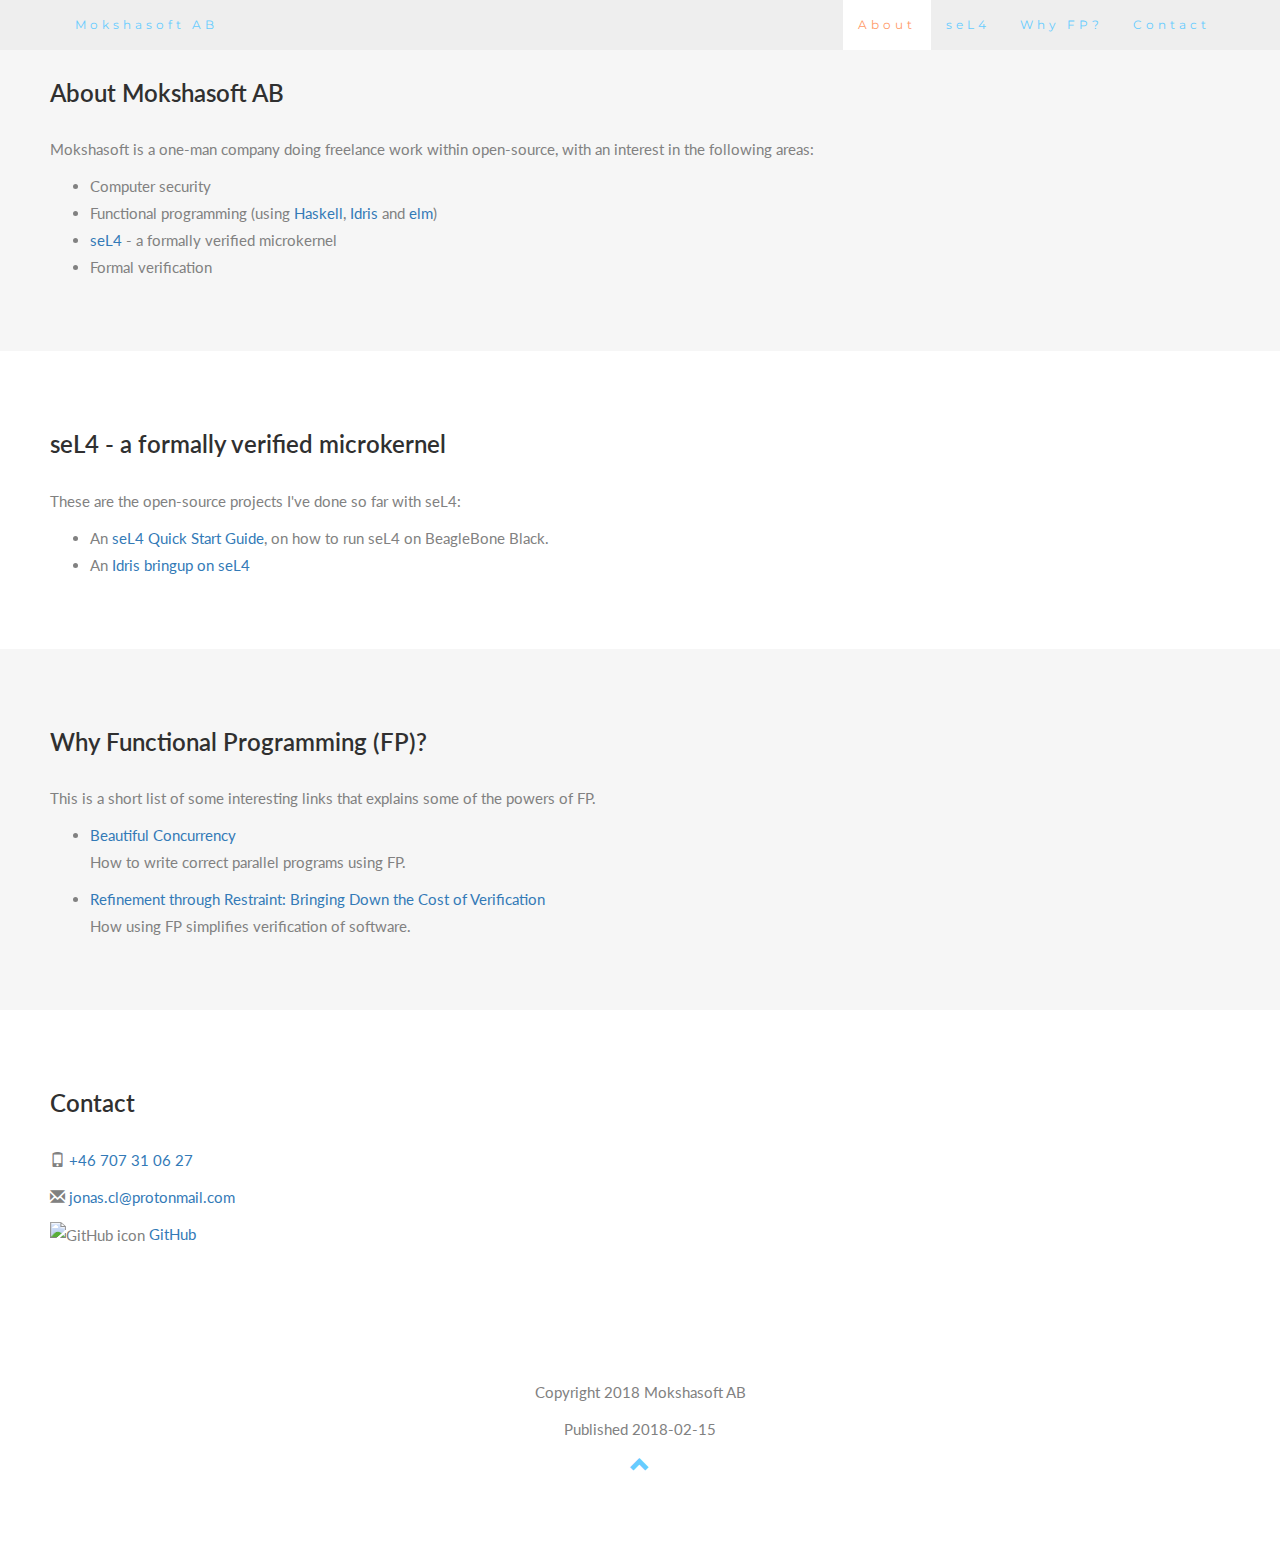
==== commit 4789c7dd: "Add GitHub link" ====
--- a/index.html
+++ b/index.html
@@ -1,7 +1,7 @@
 <!DOCTYPE html>
 <html lang="en">
 <head>
-  <title>Mokshasoft AB - seL4 Quick Start</title>
+  <title>Mokshasoft AB</title>
   <meta charset="utf-8">
   <meta name="viewport" content="width=device-width, initial-scale=1">
 
@@ -24,17 +24,14 @@
         <span class="icon-bar"></span>
       </button>
       <div>
-        <a class="navbar-brand" href="#menu" style="padding-left:20px;font-size:12px;">seL4 Quick Start</a>
+        <a class="navbar-brand" href="#menu" style="padding-left:20px;font-size:12px;">Mokshasoft AB</a>
       </div>
     </div>
     <div class="collapse navbar-collapse" id="myNavbar">
       <ul class="nav navbar-nav navbar-right">
         <li><a href="#about">About</a></li>
-        <li><a href="#devsetup">Dev Setup</a></li>
-        <li><a href="#projects">Projects</a></li>
-        <li><a href="#downloading">Downloading</a></li>
-        <li><a href="#compiling">Compiling</a></li>
-        <li><a href="#running">Running</a></li>
+        <li><a href="#seL4">seL4</a></li>
+        <li><a href="#whyfp">Why FP?</a></li>
         <li><a href="#contact">Contact</a></li>
       </ul>
     </div>
@@ -45,263 +42,75 @@
 <div id="about" class="container-fluid bg-grey">
   <div class="row">
     <div class="col-sm-12">
-      <h2>About the seL4 Kernel</h2>
-      <p>This text describes how to quickly get started developing <a href="https://sel4.systems">seL4</a> projects on a BeagleBone Black. seL4 is a formally verified micro kernel with the following properties (see <a href="https://sel4.systems/Info/FAQ/proof.pml">https://sel4.systems/Info/FAQ/proof.pml</a> for proof assumptions):</p>
-
+      <h2>About Mokshasoft AB</h2>
+      <p>Mokshasoft is a one-man company doing freelance work within open-source, with an interest in the following areas:</p>
       <ul>
-        <li><b>the implementation behaves according to the specification, i.e. no implementation bugs exist, which means..</b></li>
-        <li>no buffer overflows</li>
-        <li>no null pointer dereferences</li>
-        <li>no pointer errors in general</li>
-        <li>no memory leaks</li>
-        <li>no arithmetic overflows and exceptions</li>
-        <li>no undefined behavior</li>
-        <li>etc</li>
+        <li>Computer security</li>
+        <li>Functional programming (using <a href="https://www.haskell.org/">Haskell</a>, <a href="https://www.idris-lang.org/">Idris</a> and <a href="http://elm-lang.org/">elm</a>)</li>
+        <li><a href="https://sel4.systems/">seL4</a> - a formally verified microkernel</li>
+        <li>Formal verification</li>
       </ul>
     </div>
   </div>
 </div>
 
-<!-- Container (Dev Setup) -->
-<div id="devsetup" class="container-fluid">
+<!-- Container (seL4) -->
+<div id="seL4" class="container-fluid">
   <div class="row">
     <div class="col-sm-12">
-      <h2>Development Machine Setup</h2>
-      <p>Start by installing Ubuntu 16.04. Then run the following commands.</p>
-      <h3>Basic packages needed for seL4 development</h3>
-      <pre>
-sudo apt install build-essential realpath libxml2-utils python-tempita gcc-multilib ccache ncurses-dev
-sudo apt install git repo cmake ninja-build clang gcc-multilib gcc-arm-none-eabi binutils-arm-none-eabi libncurses-dev libxml2-utils libssl-dev libsqlite3-dev libcunit1-dev expect python-pip
-pip install sel4-deps
-pip install camkes-deps
-sudo apt install curl
-curl -sSL https://get.haskellstack.org/ | sh # Or using apt, but the package lags behind a bit, sudo apt install haskell-stack
-sudo apt install qemu-system-arm # Only needed for QEMU
-sudo apt install qemu-system-x86 # Only needed for QEMU
-      </pre>
-      <h3>To compile for BBB</h3>
-      <p>All of these packages may not be needed, I use the arm-linux-gnueabi- toolchain to compile for BBB.</p>
-      <pre>
-sudo apt install binutils-arm-linux-gnueabi
-sudo apt install gcc-arm*
-sudo apt install g++-arm-linux-gnueabi
-      </pre>
-      <h3>For serial console debugging</h3>
-      <pre>
-sudo apt install minicom
-      </pre>
-      <h3>To compile RefOS</h3>
-      <pre>
-pip install lxml
-      </pre>
+      <h2>seL4 - a formally verified microkernel</h2>
+      <p>These are the open-source projects I've done so far with seL4:</p>
+      <ul>
+        <li>An <a href="seL4/seL4-beaglebone-black.html">seL4 Quick Start Guide</a>, on how to run seL4 on BeagleBone Black.</li>
+        <li>An <a href="seL4/seL4-Idris.html">Idris bringup on seL4</a></li>
+      </ul>
     </div>
   </div>
 </div>
 
-<!-- Container (Projects) -->
-<div id="projects" class="container-fluid bg-grey">
+<!-- Container (Why FP) -->
+<div id="whyfp" class="container-fluid bg-grey">
   <div class="row">
     <div class="col-sm-12">
-      <h2>Projects to Start with</h2>
-      <p>These projects are a good start for testing and learning the seL4 ecosystem.</p>
+      <h2>Why Functional Programming (FP)?</h2>
+      <p>This is a short list of some interesting links that explains some of the powers of FP.</p>
       <ul>
-        <li>The seL4 test suite
-          <p><a href="https://github.com/seL4/sel4test">https://github.com/seL4/sel4test</a></p>
+        <li>
+          <a href="https://www.schoolofhaskell.com/school/advanced-haskell/beautiful-concurrency">
+            Beautiful Concurrency</a>
+          <p>How to write correct parallel programs using FP.</p>
         </li>
-        <li>CAmkES (component architecture for microkernel-based embedded systems) test suite and example apps.
-          <p><a href="https://github.com/seL4/camkes">https://github.com/seL4/camkes</a></p>
-          <p><a href="https://wiki.sel4.systems/CAmkES/">https://wiki.sel4.systems/CAmkES</a></p>
-        </li>
-        <li>RefOS, an example operating system built on top of seL4
-          <p><a href="https://github.com/seL4/refos">https://github.com/seL4/refos</a></p>
+        <li>
+          <a href="https://youtu.be/sJwcm_worfM">
+            Refinement through Restraint: Bringing Down the Cost of Verification</a>
+          <p>How using FP simplifies verification of software.</p>
         </li>
       </ul>
     </div>
   </div>
 </div>
 
-<!-- Container (Downloading) -->
-<div id="downloading" class="container-fluid">
-  <div class="row">
-    <div class="col-sm-12">
-      <h2>Downloading the Code</h2>
-      <h3>sel4test</h3>
-      <pre>
-mkdir seL4test
-cd seL4test
-repo init -u https://github.com/seL4/sel4test-manifest.git
-repo sync
-      </pre>
-      <h3>CAmkES</h3>
-      <pre>
-mkdir camkes
-cd camkes
-repo init -u https://github.com/seL4/camkes-manifest.git
-repo sync
-      </pre>
-      <h3>RefOS</h3>
-      <pre>
-mkdir refos
-cd refos
-repo init -u https://github.com/seL4/refos-manifest.git
-repo sync
-      </pre>
-    </div>
-  </div>
-</div>
-
-<!-- Container (Compiling) -->
-<div id="compiling" class="container-fluid bg-grey">
-  <div class="row">
-    <div class="col-sm-12">
-      <h2>Compiling it!</h2>
-      <p>Use the following scripts in the repo root folder of each project. By default the scripts compile the BBB binary, update the recipe variable to compile for simulation.</p>
-      <h3>sel4test</h3>
-      <pre>
-#!/bin/sh
-
-set -e # abort script on error
-recipe="bbb"
-
-if [ $recipe = "arm-qemu" ] ; then
-  echo "Building a defconfig for arm to run on QEMU"
-  make clean
-  make kzm_simulation_release_xml_defconfig
-  make silentoldconfig
-  make
-elif [ $recipe = "bbb" ] ; then
-  echo "Building the BeagleBone Black defconfig"
-  make clean
-  make bbone_black_debug_xml_defconfig
-  make
-else
-  echo "recipe not recognized"
-fi
-      </pre>
-      <h3>CAmkES</h3>
-      <p>The CAmkES project needs a defconfig for the BBB.</p>
-      <pre>
-wget -O configs/arm_simple_bbone_black_defconfig http://mokshasoft.com/seL4/defconfig/arm_simple_bbone_black_defconfig
-      </pre>
-      <pre>
-#!/bin/sh
-
-set -e # abort script on error
-recipe="bbb"
-
-if [ $recipe = "arm-qemu" ] ; then
-  echo "Building a defconfig for arm to run on QEMU"
-  make clean
-  make arm_simple_defconfig
-  make silentoldconfig
-  make
-elif [ $recipe = "bbb" ] ; then
-  echo "Building the BeagleBone Black defconfig"
-  make clean
-  make arm_simple_bbone_black_defconfig
-  make
-  elf="images/capdl-loader-experimental-image-arm-am335x"
-  arm-linux-gnueabi-objcopy -O binary $elf $elf.bin
-else
-  echo "recipe not recognized"
-fi
-      </pre>
-      <h3>RefOS</h3>
-      <p>The RefOS project needs a defconfig for the BBB.</p>
-      <pre>
-wget -O configs/bbone_black_debug_defconfig http://mokshasoft.com/seL4/defconfig/bbone_black_debug_defconfig
-      </pre>
-      <pre>
-#!/bin/sh
-
-set -e # abort script on error
-recipe="bbb"
-
-if [ $recipe = "arm-qemu" ] ; then
-  echo "Building a defconfig for arm to run on QEMU"
-  make clean
-  make kzm_debug_defconfig
-  make silentoldconfig
-  make
-elif [ $recipe = "bbb" ] ; then
-  echo "Building the BeagleBone Black defconfig"
-  make clean
-  make bbone_black_debug_defconfig
-  make silentoldconfig
-  make
-  elf="images/refos-image"
-  arm-linux-gnueabi-objcopy -O binary $elf $elf.bin
-else
-  echo "recipe not recognized"
-fi
-      </pre>
-    </div>
-  </div>
-</div>
-
-<!-- Container (Running) -->
-<div id="running" class="container-fluid">
-  <div class="row">
-    <div class="col-sm-12">
-      <h2>Running the Binaries on BBB</h2>
-      <p>Copy the binary (*.bin) in the images folder to the root of a FAT32 formatted SD card and insert it in the BBB.</p>
-      <h3>Boot by interrupting U-boot using an FTDI serial cable</h3>
-      <ol>
-        <li>Connect the J1 on the BBB to the black cable on the FTDI connector</li>
-        <li>Connect the USB side of the FTDI cable to the dev machine</li>
-        <li>Turn off hardware flow control (sudo minicom -s; Serial port setup -> Hardware Flow Control)</li>
-        <li>Run, sudo minicom -D /dev/ttyUSB0 -b 115200</li>
-        <li>Connect the power cable to the BBB</li>
-        <li>Interrupt the boot process by pressing ENTER quickly a few times</li>
-        <li>Follow instructions on how to boot from the SD card</li>
-      </ol>
-      <h3>Boot from the SD card</h3>
-      <p>Enter these commands in the U-boot prompt (=>)</p>
-      <pre>
-setenv sel4bin &lt;bin-file&gt; # the name of the binary file in the SD card root
-setenv loadaddr 0x82000000
-fatload mmc 0 ${loadaddr} ${sel4bin}
-go ${loadaddr}
-      </pre>
-      <p>The loadaddr can be found by tracing the build with strace, and searching for the -Ttext switch in the last ld command.<br>
-      strace -s 1000 -f -o make.strace -e trace=process make V=1</p>
-      <h2>Running the Binaries on QEMU</h2>
-      <p>Close QEMU with 'Ctrl-a x' after the programs have finished.</p>
-      <h3>sel4test</h3>
-      <pre>
-qemu-system-arm -nographic -M kzm -kernel images/sel4test-driver-image-arm-imx31
-      </pre>
-      <h3>CAmkES</h3>
-      <pre>
-qemu-system-arm -nographic -M kzm -kernel images/capdl-loader-experimental-image-arm-imx31
-      </pre>
-      <h3>RefOS</h3>
-      <pre>
-qemu-system-arm -nographic -M kzm -kernel images/refos-image
-      </pre>
-    </div>
-  </div>
-</div>
-
 <!-- Container (Contact) -->
-<div id="contact" class="container-fluid bg-grey">
+<div id="contact" class="container-fluid">
   <div class="row">
     <div class="col-sm-12">
       <h2>Contact</h2>
-      <p>Contact me if you have any questions or comments on seL4 or this tutorial.</p>
       <p><span class="glyphicon glyphicon-phone"></span>
-        <a href="tel:+46707310627">+46 707 31 06 27</a>
+        <a href="tel:+46707310627"> +46 707 31 06 27</a>
       </p>
       <p><span class="glyphicon glyphicon-envelope"></span>
-        <a href="mailto:jonas.cl@protonmail.com" target="_top">jonas.cl@protonmail.com</a>
+        <a href="mailto:jonas.cl@protonmail.com" target="_top"> jonas.cl@protonmail.com</a>
+      </p>
+      <p><img src="GitHub-Mark-32px.png" alt="GitHub icon" width="15" height="15">
+        <a href="https://github.com/mokshasoft"> GitHub</a>
       </p>
     </div>
   </div>
 </div>
 
 <footer class="container-fluid text-center">
-  <p>Copyright 2017 Mokshasoft AB</p>
-  <p>Published 2017-05-03</p>
+  <p>Copyright 2018 Mokshasoft AB</p>
+  <p>Published 2018-02-15</p>
   <a href="#menu" title="To Top">
     <span class="glyphicon glyphicon-chevron-up"></span>
   </a>
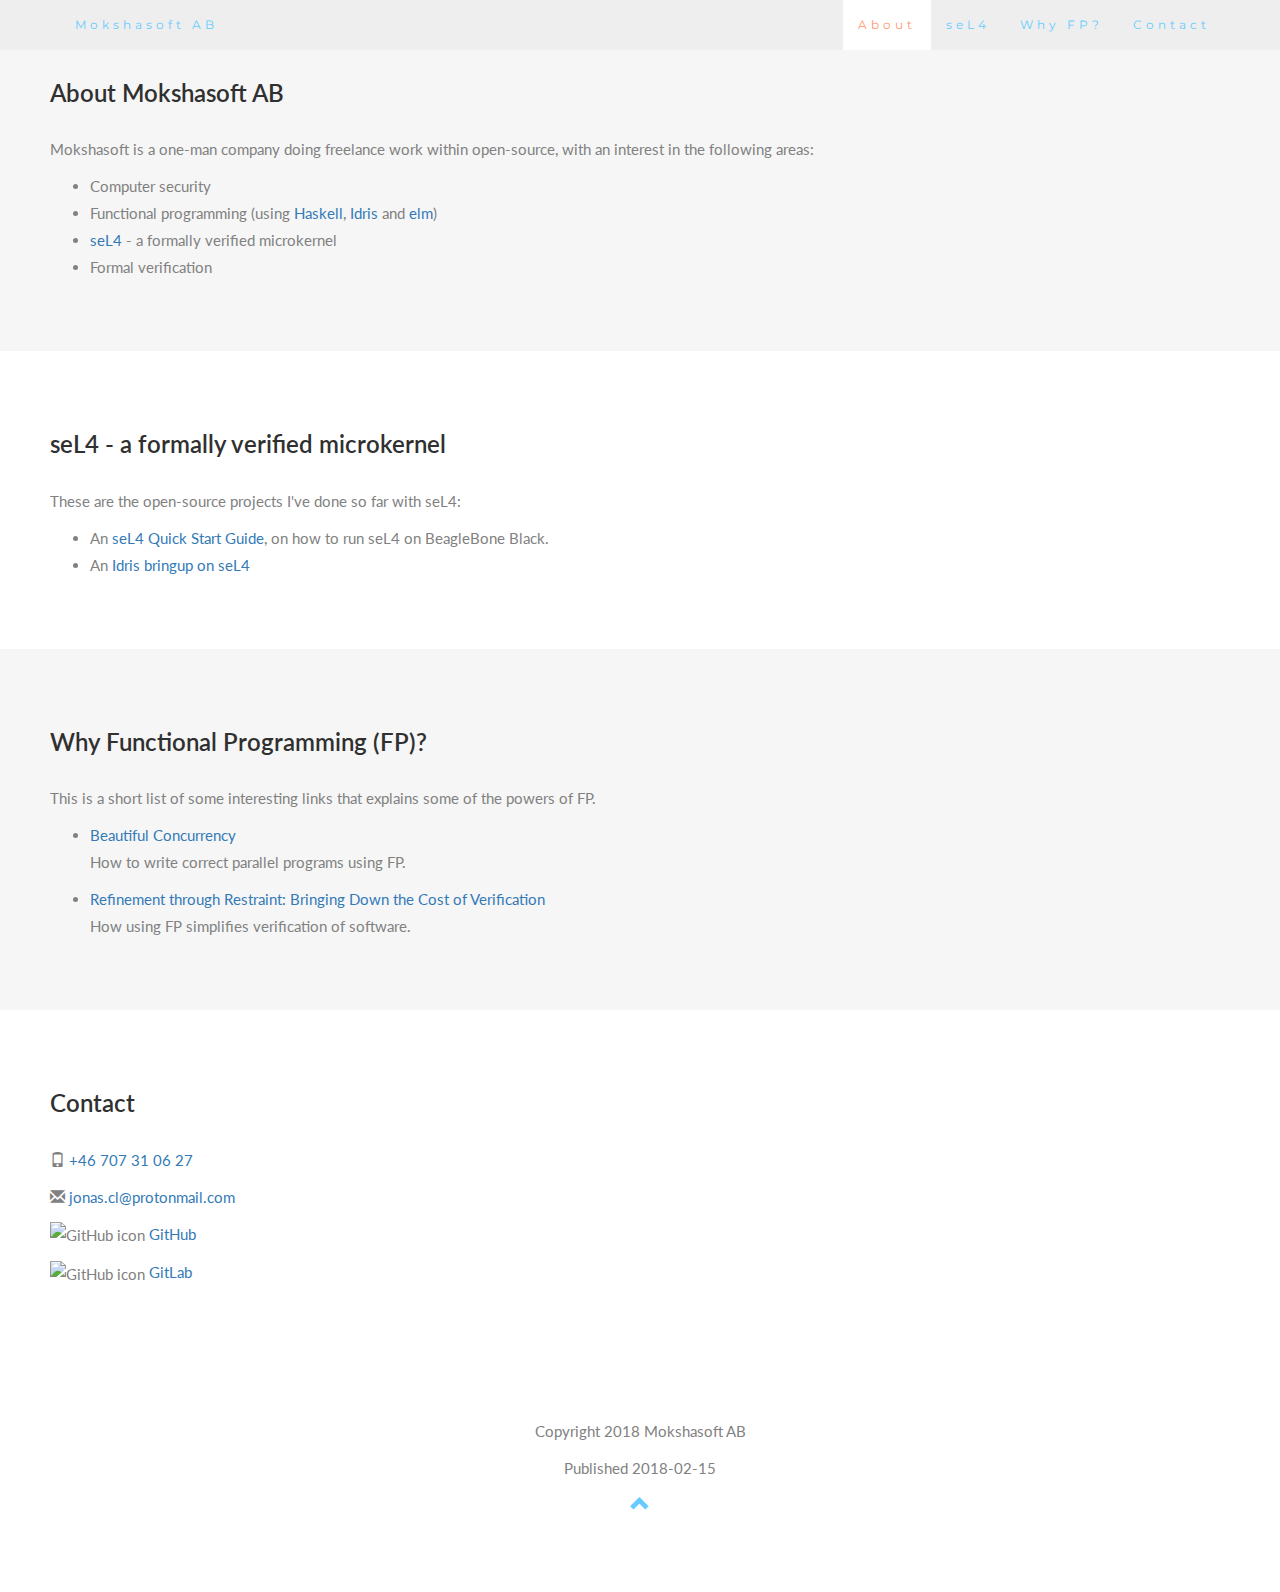
==== commit 2b0bab93: "Add GitLab link" ====
--- a/index.html
+++ b/index.html
@@ -104,6 +104,9 @@
       <p><img src="GitHub-Mark-32px.png" alt="GitHub icon" width="15" height="15">
         <a href="https://github.com/mokshasoft"> GitHub</a>
       </p>
+      <p><img src="gitlab-logo.svg" alt="GitHub icon" width="15" height="15">
+        <a href="https://gitlab.com/JonasClaessson"> GitLab</a>
+      </p>
     </div>
   </div>
 </div>
